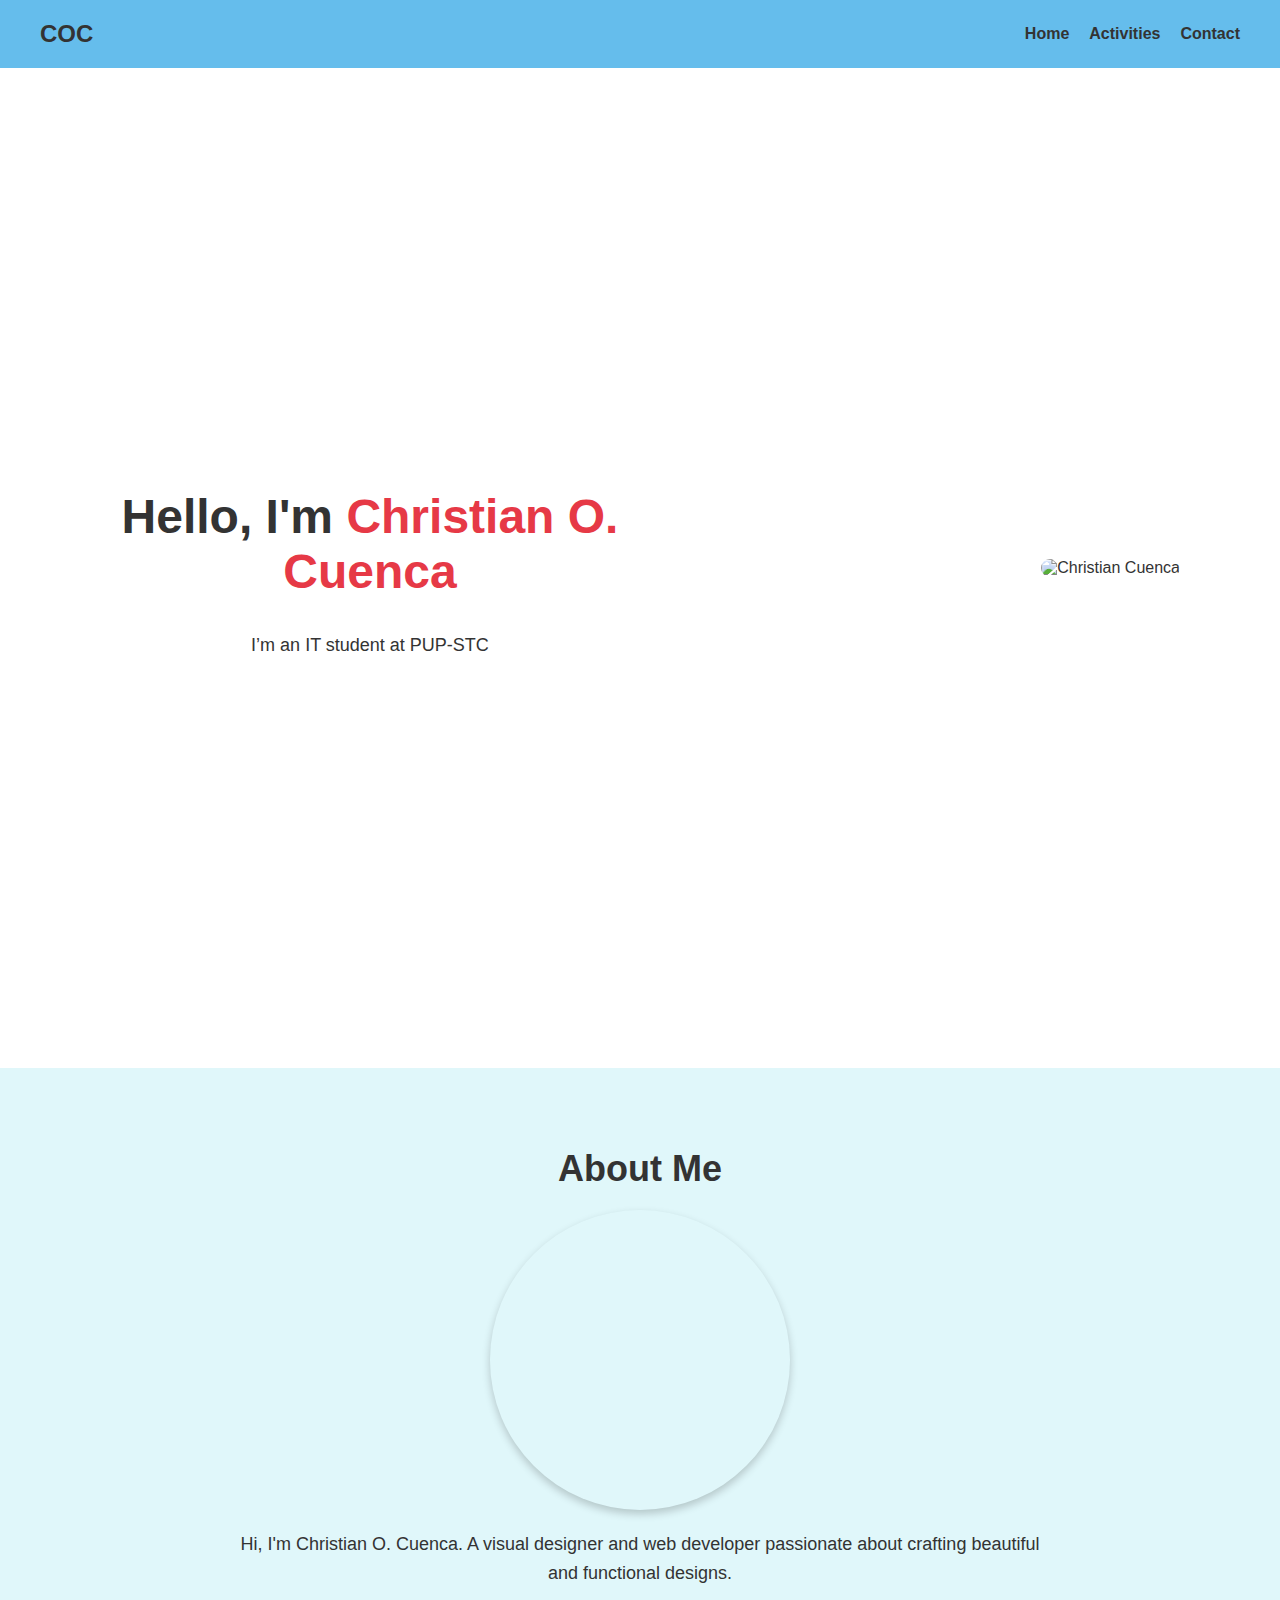
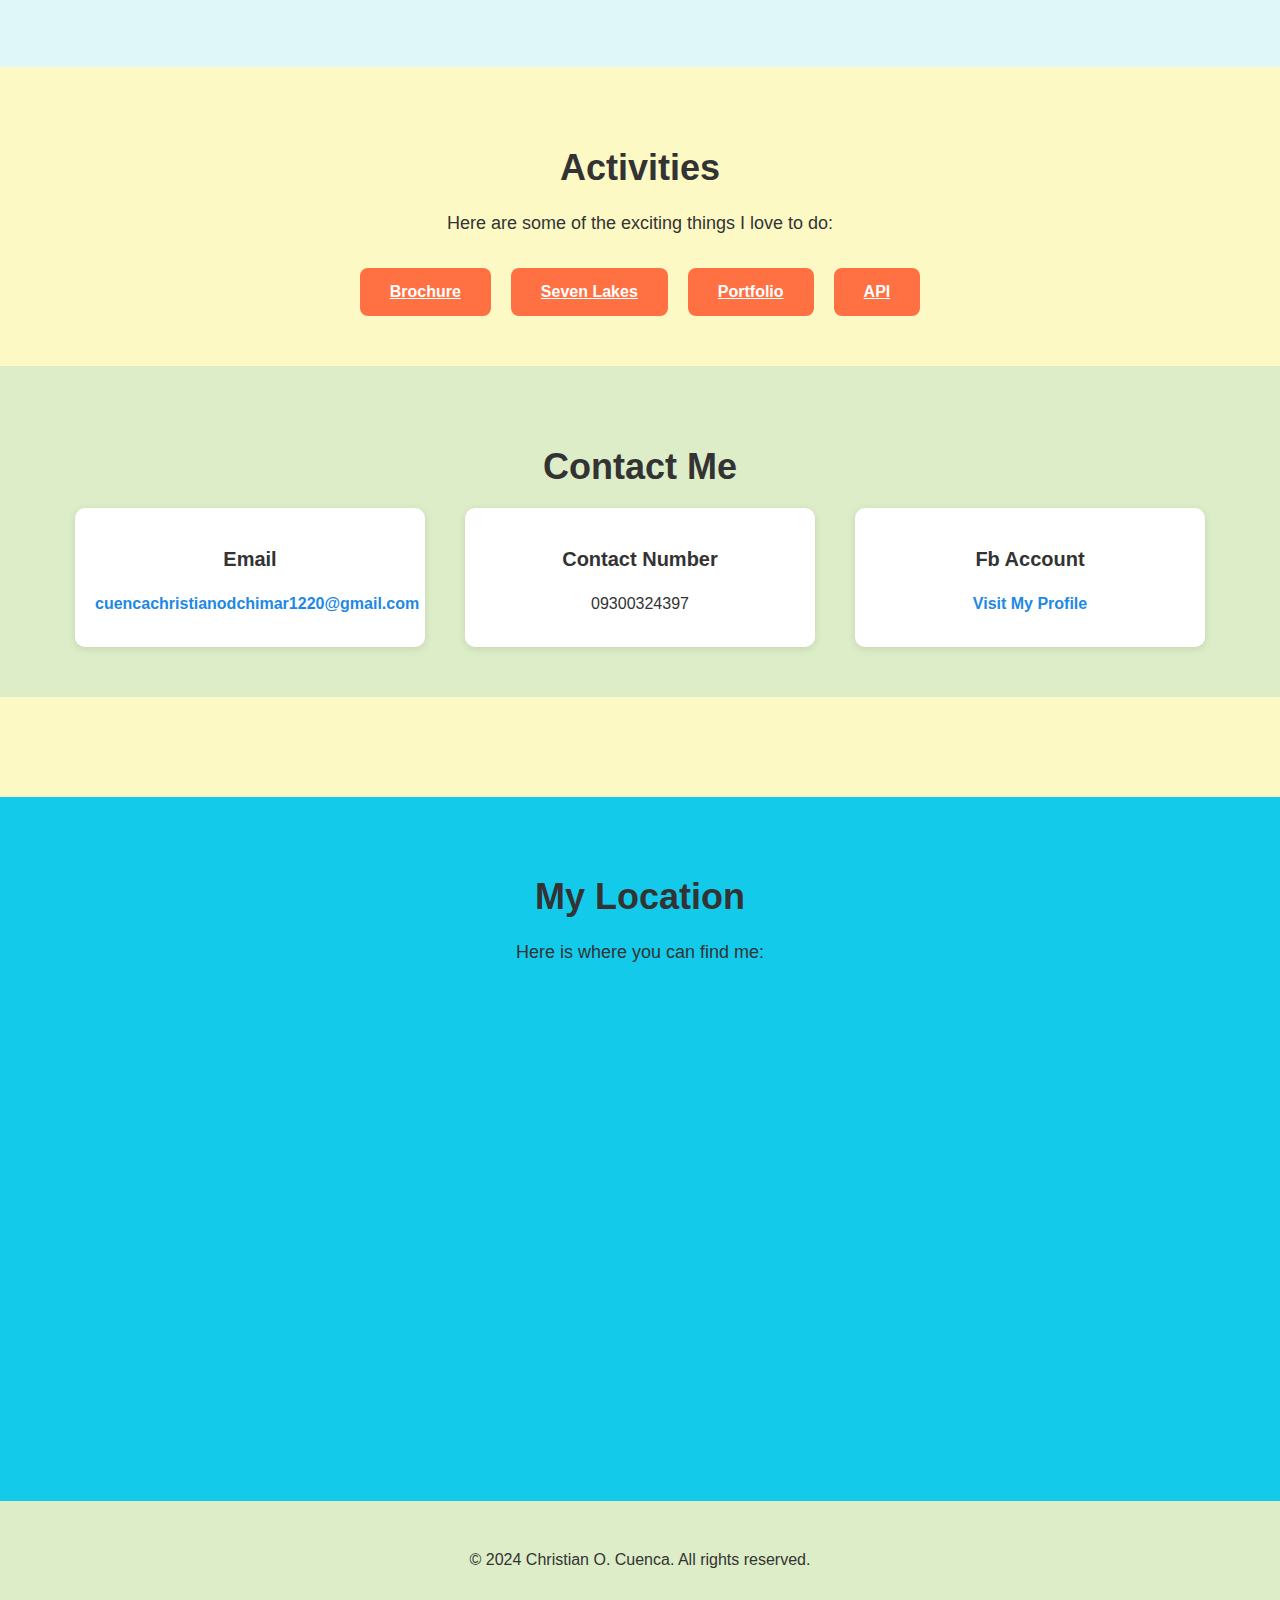
==== index.html @ dc183f2d "updated" ====
<!DOCTYPE html>
<html lang="en">

<head>
    <meta charset="UTF-8">
    <meta name="viewport" content="width=device-width, initial-scale=1.0">
    <title>COCuenca | Portfolio</title>
    <link rel="icon" href="https://raw.githubusercontent.com/COCuenca/Pictures/refs/heads/main/images.png"
        type="image/x-icon" />
    <style>
        body {
            margin: 0;
            font-family: 'Arial', sans-serif;
            background-color: #13caeb;
            color: #333;
        }

        header {
            display: flex;
            justify-content: space-between;
            align-items: center;
            padding: 20px 40px;
            background-color: #65bdec;
            box-shadow: 0 2px 5px rgba(0, 0, 0, 0.1);
        }

        .logo {
            font-size: 24px;
            font-weight: bold;
            color: #333;
        }

        nav ul {
            list-style: none;
            display: flex;
            gap: 20px;
            margin: 0;
        }

        nav ul li a {
            text-decoration: none;
            color: #333;
            font-weight: 600;
        }


        .hero-section {
            display: flex;
            justify-content: space-between;
            align-items: center;
            padding: 50px 100px;
            background-color: #fff;
            height: 100vh;
        }

        .hero-text {
            max-width: 50%;
        }

        .hero-text h1 {
            font-size: 48px;
            font-weight: bold;
            color: #333;
        }

        .hero-text span {
            color: #e63946;
        }

        .hero-text p {
            font-size: 18px;
            margin: 20px 0;
            line-height: 1.6;
        }

        .hero-text .btn {
            display: inline-block;
            padding: 10px 20px;
            background-color: #e63946;
            color: #fff;
            text-decoration: none;
            border-radius: 5px;
            font-weight: bold;
        }

        .hero-text .btn:hover {
            background-color: #c32d39;
        }

        .hero-image img {
            max-width: 400px;
            height: auto;
            border-radius: 10px;
        }


        section {
            padding: 50px 20px;
            text-align: center;
        }

        section h2 {
            font-size: 36px;
            color: #333;
            margin-bottom: 20px;
        }

        section p {
            font-size: 18px;
            line-height: 1.6;
            max-width: 800px;
            margin: 0 auto 30px;
        }


        .about-section {
            background-color: #e0f7fa;
        }

        .about-image {
            margin: 20px auto;
            width: 300px;
            height: 300px;
            background: url('https://raw.githubusercontent.com/COCuenca/Pictures/c0ca8f2a60b78e41ac4038632800e53947eb8b22/Me.jpg') no-repeat center center/cover;
            border-radius: 50%;
            box-shadow: 0 4px 8px rgba(0, 0, 0, 0.2);
        }


        .activities-section {
            background-color: #fdf9c4;
        }

        .buttons-container {
            display: flex;
            flex-wrap: wrap;
            justify-content: center;
            gap: 20px;
        }

        .activity-button {
            padding: 15px 30px;
            font-size: 16px;
            font-weight: bold;
            color: #fff;
            background-color: #ff7043;
            border: none;
            border-radius: 8px;
            cursor: pointer;
            transition: transform 0.3s, background-color 0.3s;
        }

        .activity-button:hover {
            transform: scale(1.05);
            background-color: #d84315;
        }


        .contact-section {
            background-color: #dcedc8;
        }

        .contact-info {
            display: flex;
            flex-wrap: wrap;
            justify-content: center;
            gap: 40px;
        }

        .contact-card {
            flex: 1 1 310px;
            max-width: 310px;
            background-color: white;
            padding: 20px;
            border-radius: 10px;
            box-shadow: 0 2px 8px rgba(0, 0, 0, 0.1);
        }

        .contact-card h3 {
            font-size: 20px;
            color: #333;
        }

        .contact-card p {
            font-size: 16px;
            margin: 10px 0;
        }

        .contact-card a {
            color: #1e88e5;
            text-decoration: none;
            font-weight: bold;
        }

        .contact-card a:hover {
            text-decoration: underline;
        }


        footer {
            background-color: #333;
            color: #fff;
            padding: 15px 0;
            text-align: center;
        }


        @media screen and (max-width: 1200px) {
            .hero-section {
                flex-direction: column;
                padding: 50px 20px;
                text-align: center;
            }

            .hero-image img {
                max-width: 300px;
            }
        }

        @media screen and (max-width: 768px) {
            header {
                flex-direction: column;
                align-items: center;
            }

            nav ul {
                flex-direction: column;
                gap: 15px;
            }

            .about-image {
                width: 200px;
                height: 200px;
            }
        }

        @media screen and (max-width: 480px) {
            .hero-text h1 {
                font-size: 24px;
            }

            .about-image {
                width: 150px;
                height: 150px;
            }

            footer {
                padding: 0px;
            }
        }
    </style>
</head>

<body>

    <header>
        <div class="logo">COC</div>
        <nav>
            <ul>
                <li><a href="#about">Home</a></li>
                <li><a href="#activities">Activities</a></li>
                <li><a href="#contact">Contact</a></li>
            </ul>
        </nav>
    </header>


    <section class="hero-section">
        <div class="hero-text">
            <h1>Hello, I'm <span>Christian O. Cuenca</span></h1>
            <p>I’m an IT student at PUP-STC</p>
        </div>
        <div class="hero-image">
            <img src="https://raw.githubusercontent.com/COCuenca/Pictures/c0ca8f2a60b78e41ac4038632800e53947eb8b22/Me.jpg"
                alt="Christian Cuenca">
        </div>
    </section>


    <section class="about-section" id="about">
        <h2>About Me</h2>
        <div class="about-image"></div>
        <p>Hi, I'm Christian O. Cuenca. A visual designer and web developer passionate about crafting beautiful and
            functional designs.</p>
    </section>


    <section class="activities-section" id="activities">
        <h2>Activities</h2>
        <p>Here are some of the exciting things I love to do:</p>
        <div class="buttons-container">
            <a href="https://github.com/COCuenca/Pictures/blob/main/SAM-BROCHURE.png"
                class="activity-button">Brochure</a>
            <a href="https://cocuenca.github.io/Act.2/index.html" class="activity-button">Seven Lakes</a>
            <a href="#" class="activity-button">Portfolio</a>
            <a href="https://cocuenca.github.io/Act.4/index.html" class="activity-button">API</a>
        </div>
    </section>


    <section class="contact-section" id="contact">
        <h2>Contact Me</h2>
        <div class="contact-info">
            <div class="contact-card">
                <h3>Email</h3>
                <p><a href="mailto:cuencachristianodchimar1220@gmail.com">cuencachristianodchimar1220@gmail.com</a></p>
            </div>
            <div class="contact-card">
                <h3>Contact Number</h3>
                <p>09300324397</p>
            </div>
            <div class="contact-card">
                <h3>Fb Account</h3>
                <p><a href="https://www.facebook.com/Christn.Odchimar.Cuenca?mibextid=ZbWKwL" target="_blank">Visit My
                        Profile</a></p>
            </div>
        </div>
    </section>

    <section class="activities-section" id="activities">
    </section>

    <section id="location">
        <h2>My Location</h2>
        <p>Here is where you can find me:</p>
        <iframe
            src="https://www.google.com/maps/embed?pb=!1m18!1m12!1m3!1d61928.87453044478!2d121.20825986880358!3d14.04439211275871!2m3!1f0!2f0!3f0!3m2!1i1024!2i768!4f13.1!3m3!1m2!1s0x33bd68306a6d54d1%3A0xef3ccbe688f795d0!2sAlaminos%2C%20Laguna!5e0!3m2!1sen!2sph!4v1732606536282!5m2!1sen!2sph"
            width="100%" height="450" style="border:0;" allowfullscreen="" loading="lazy"
            referrerpolicy="no-referrer-when-downgrade"></iframe>
    </section>


    <section class="contact-section" id="contact">
        © 2024 Christian O. Cuenca. All rights reserved.
    </section>
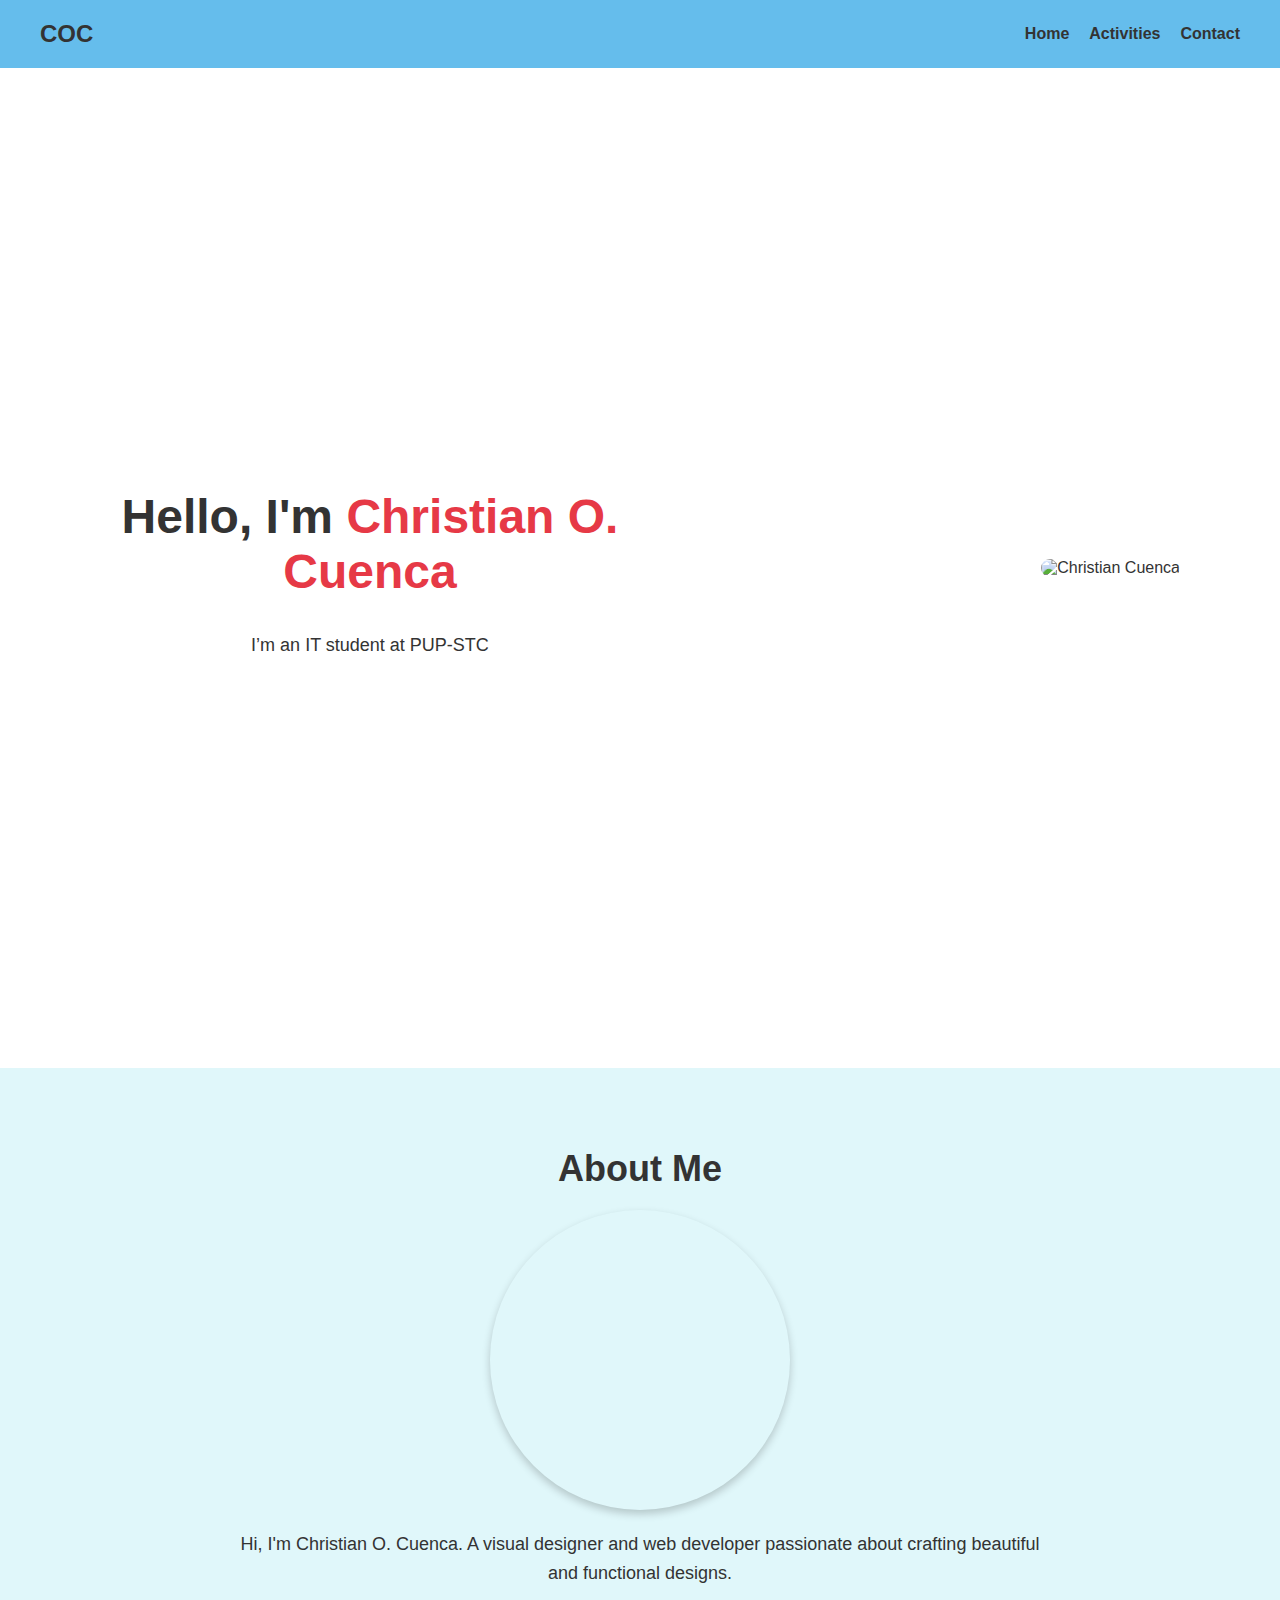
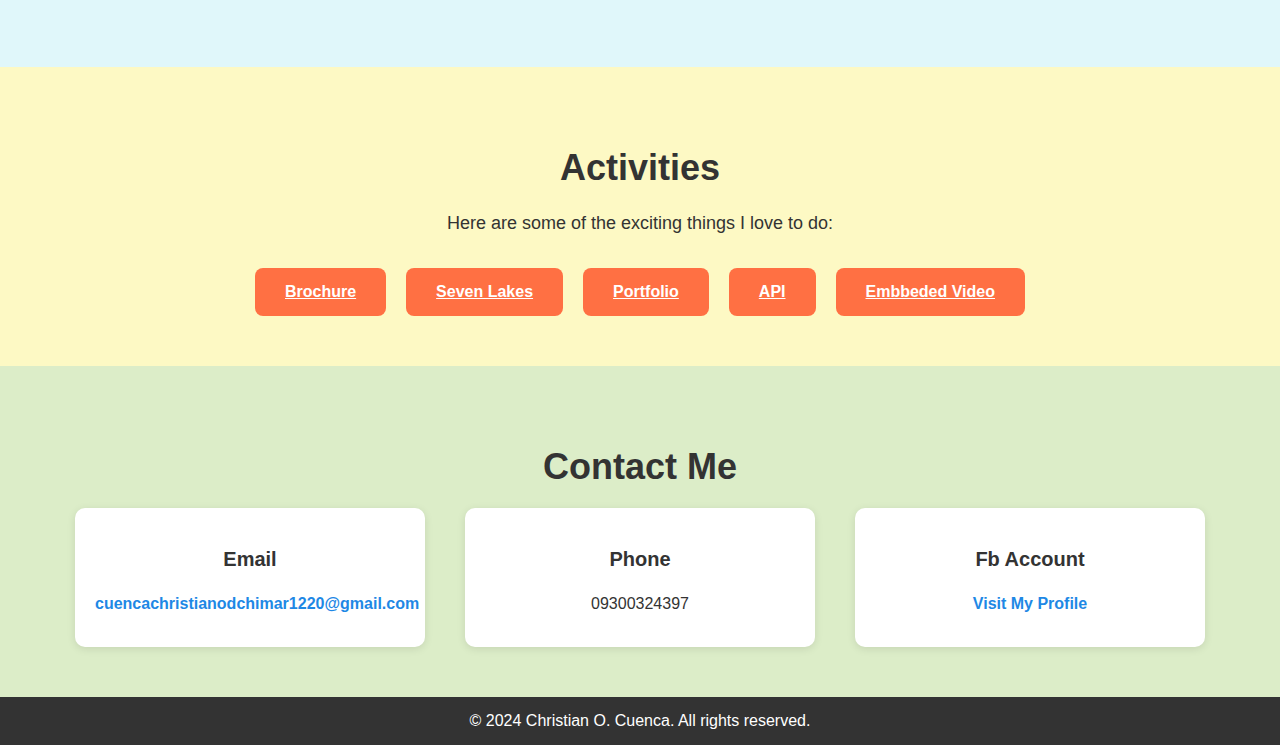
==== commit 742d7348: "updated" ====
--- a/index.html
+++ b/index.html
@@ -43,7 +43,6 @@
             font-weight: 600;
         }
 
-
         .hero-section {
             display: flex;
             justify-content: space-between;
@@ -93,7 +92,6 @@
             border-radius: 10px;
         }
 
-
         section {
             padding: 50px 20px;
             text-align: center;
@@ -111,7 +109,6 @@
             max-width: 800px;
             margin: 0 auto 30px;
         }
-
 
         .about-section {
             background-color: #e0f7fa;
@@ -126,7 +123,6 @@
             box-shadow: 0 4px 8px rgba(0, 0, 0, 0.2);
         }
 
-
         .activities-section {
             background-color: #fdf9c4;
         }
@@ -154,7 +150,6 @@
             transform: scale(1.05);
             background-color: #d84315;
         }
-
 
         .contact-section {
             background-color: #dcedc8;
@@ -204,7 +199,6 @@
             text-align: center;
         }
 
-
         @media screen and (max-width: 1200px) {
             .hero-section {
                 flex-direction: column;
@@ -245,14 +239,13 @@
             }
 
             footer {
-                padding: 0px;
+                padding: 10px;
             }
         }
     </style>
 </head>
 
 <body>
-
     <header>
         <div class="logo">COC</div>
         <nav>
@@ -263,8 +256,6 @@
             </ul>
         </nav>
     </header>
-
-
     <section class="hero-section">
         <div class="hero-text">
             <h1>Hello, I'm <span>Christian O. Cuenca</span></h1>
@@ -276,7 +267,6 @@
         </div>
     </section>
 
-
     <section class="about-section" id="about">
         <h2>About Me</h2>
         <div class="about-image"></div>
@@ -284,19 +274,18 @@
             functional designs.</p>
     </section>
 
-
     <section class="activities-section" id="activities">
         <h2>Activities</h2>
         <p>Here are some of the exciting things I love to do:</p>
         <div class="buttons-container">
-            <a href="https://github.com/COCuenca/Pictures/blob/main/SAM-BROCHURE.png"
+            <a href=""
                 class="activity-button">Brochure</a>
             <a href="https://cocuenca.github.io/Act.2/index.html" class="activity-button">Seven Lakes</a>
             <a href="#" class="activity-button">Portfolio</a>
             <a href="https://cocuenca.github.io/Act.4/index.html" class="activity-button">API</a>
+            <a href="https://www.youtube.com/embed/QMnEP2DYfmI?si=ydj-YBPliI3j_S-u" class="activity-button">Embbeded Video</a>
         </div>
     </section>
-
 
     <section class="contact-section" id="contact">
         <h2>Contact Me</h2>
@@ -306,7 +295,7 @@
                 <p><a href="mailto:cuencachristianodchimar1220@gmail.com">cuencachristianodchimar1220@gmail.com</a></p>
             </div>
             <div class="contact-card">
-                <h3>Contact Number</h3>
+                <h3>Phone</h3>
                 <p>09300324397</p>
             </div>
             <div class="contact-card">
@@ -316,20 +305,9 @@
             </div>
         </div>
     </section>
-
-    <section class="activities-section" id="activities">
-    </section>
-
-    <section id="location">
-        <h2>My Location</h2>
-        <p>Here is where you can find me:</p>
-        <iframe
-            src="https://www.google.com/maps/embed?pb=!1m18!1m12!1m3!1d61928.87453044478!2d121.20825986880358!3d14.04439211275871!2m3!1f0!2f0!3f0!3m2!1i1024!2i768!4f13.1!3m3!1m2!1s0x33bd68306a6d54d1%3A0xef3ccbe688f795d0!2sAlaminos%2C%20Laguna!5e0!3m2!1sen!2sph!4v1732606536282!5m2!1sen!2sph"
-            width="100%" height="450" style="border:0;" allowfullscreen="" loading="lazy"
-            referrerpolicy="no-referrer-when-downgrade"></iframe>
-    </section>
-
-
-    <section class="contact-section" id="contact">
+    <footer>
         © 2024 Christian O. Cuenca. All rights reserved.
-    </section>+    </footer>
+</body>
+
+</html>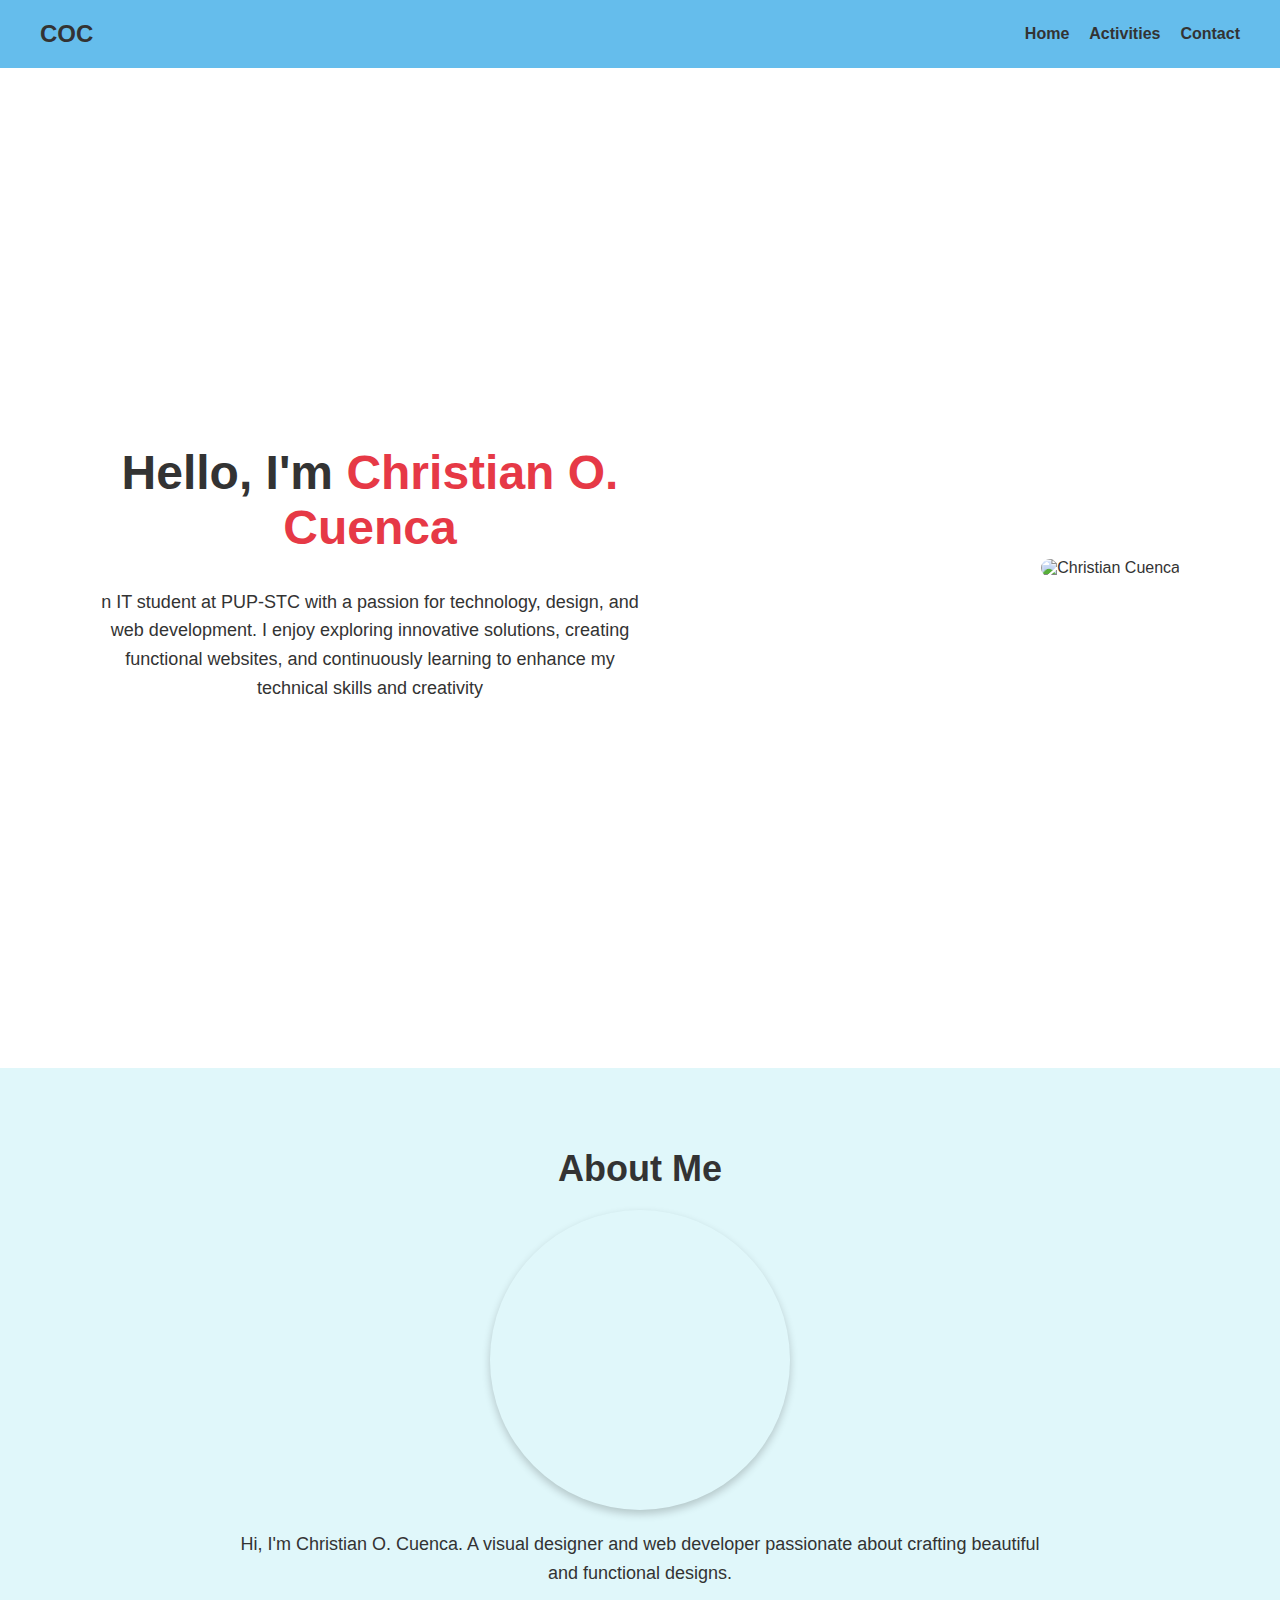
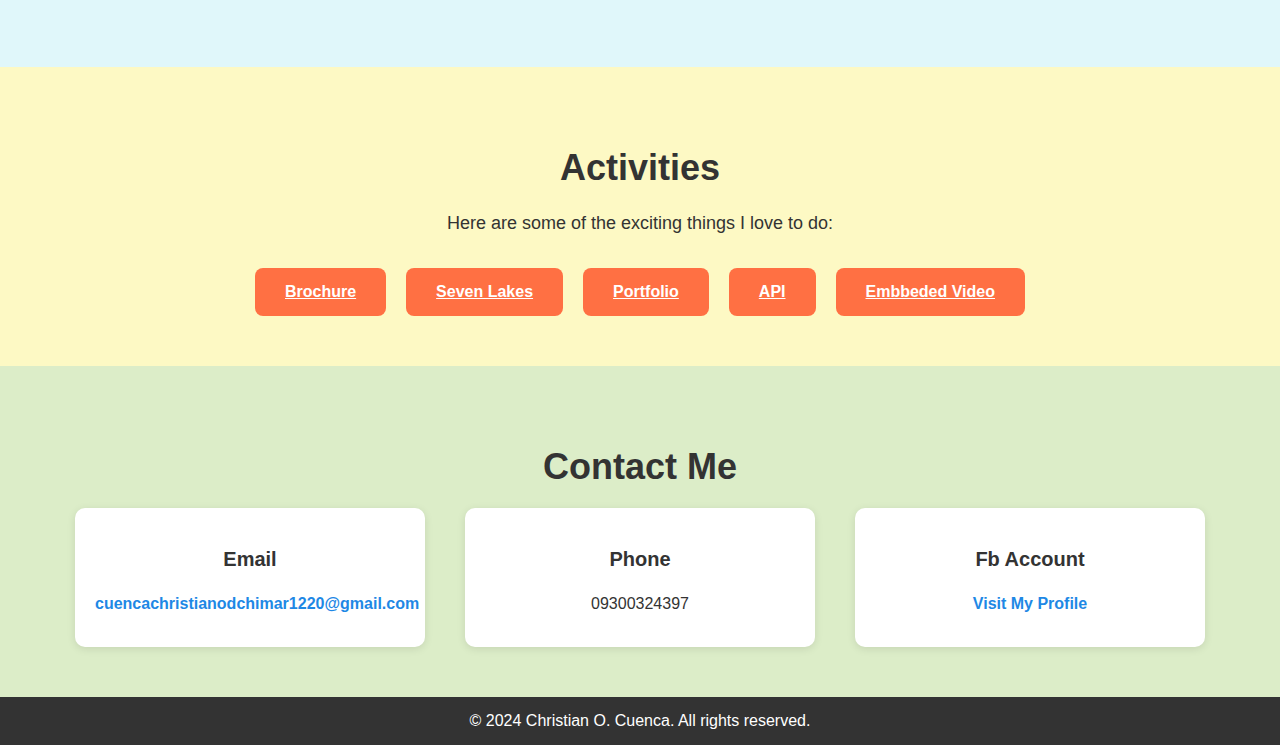
==== commit b03f63f9: "updated" ====
--- a/index.html
+++ b/index.html
@@ -259,7 +259,7 @@
     <section class="hero-section">
         <div class="hero-text">
             <h1>Hello, I'm <span>Christian O. Cuenca</span></h1>
-            <p>I’m an IT student at PUP-STC</p>
+            <p>n IT student at PUP-STC with a passion for technology, design, and web development. I enjoy exploring innovative solutions, creating functional websites, and continuously learning to enhance my technical skills and creativity</p>
         </div>
         <div class="hero-image">
             <img src="https://raw.githubusercontent.com/COCuenca/Pictures/c0ca8f2a60b78e41ac4038632800e53947eb8b22/Me.jpg"
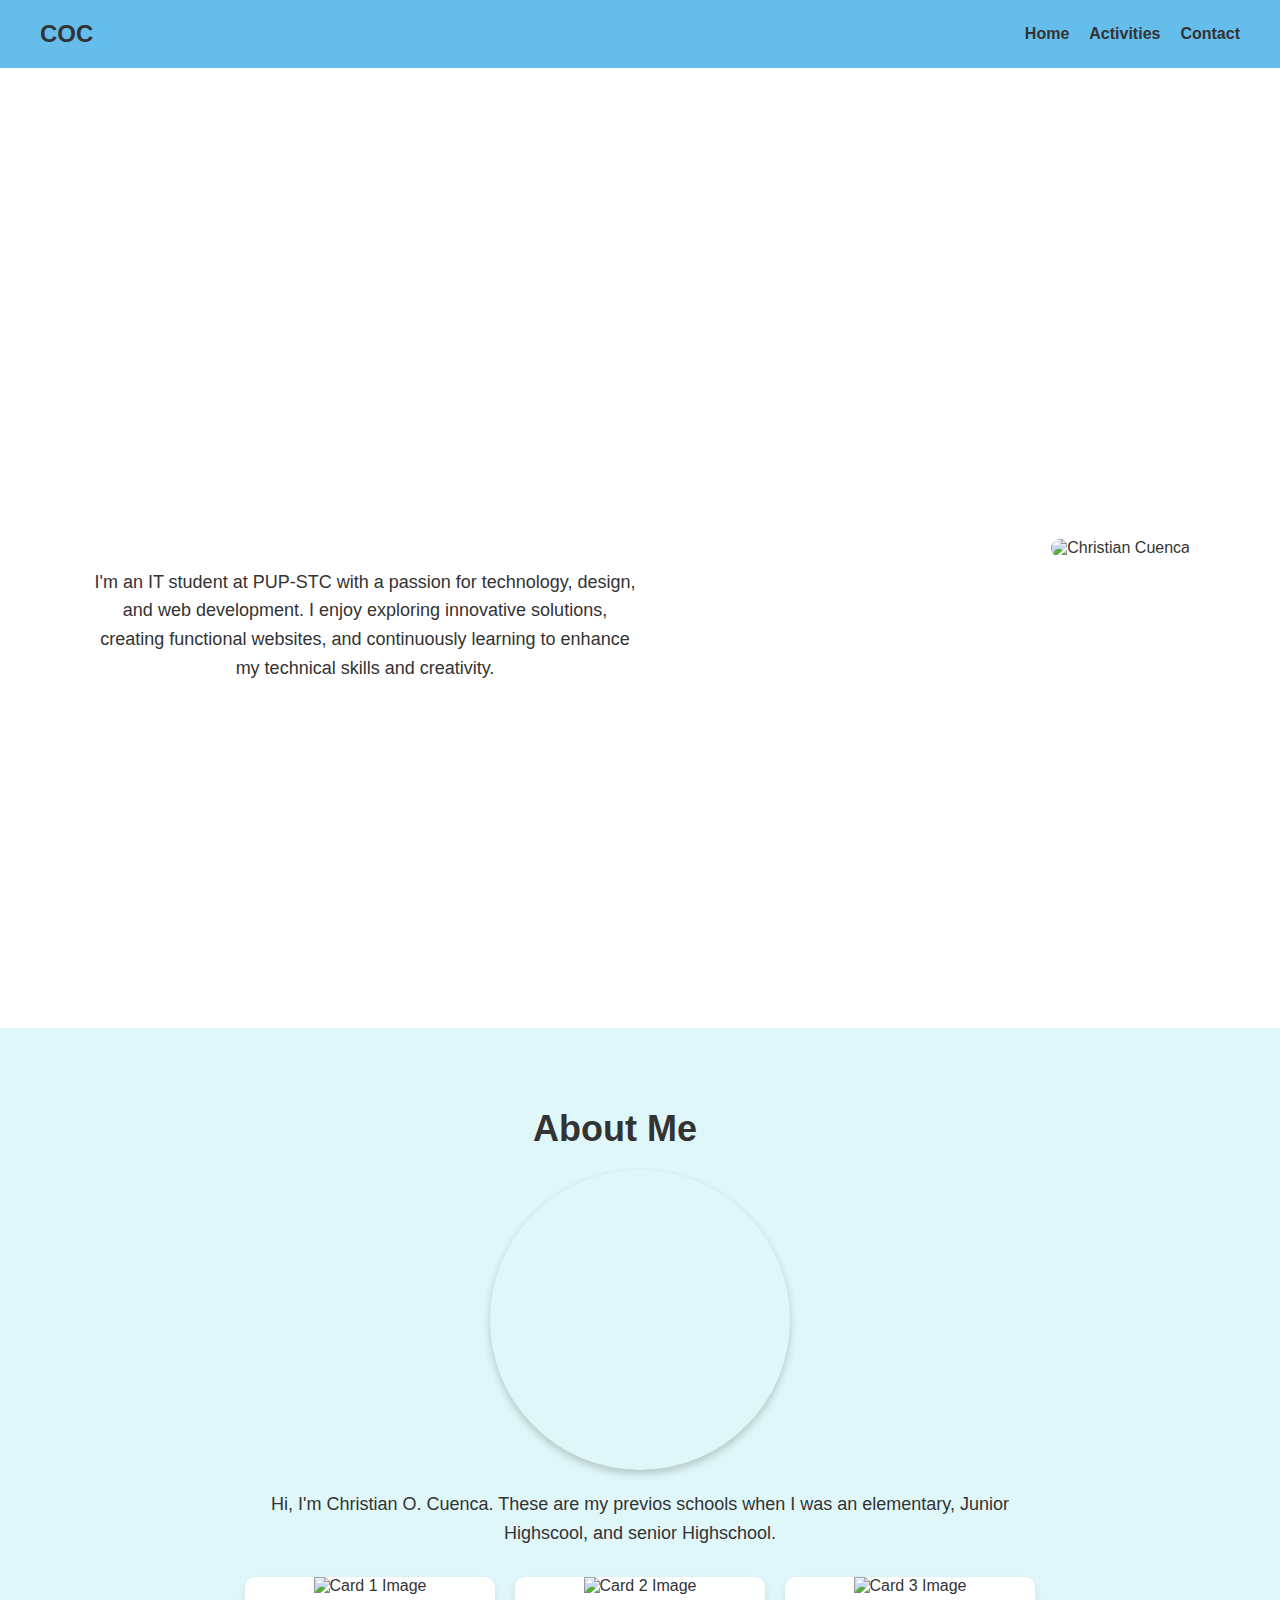
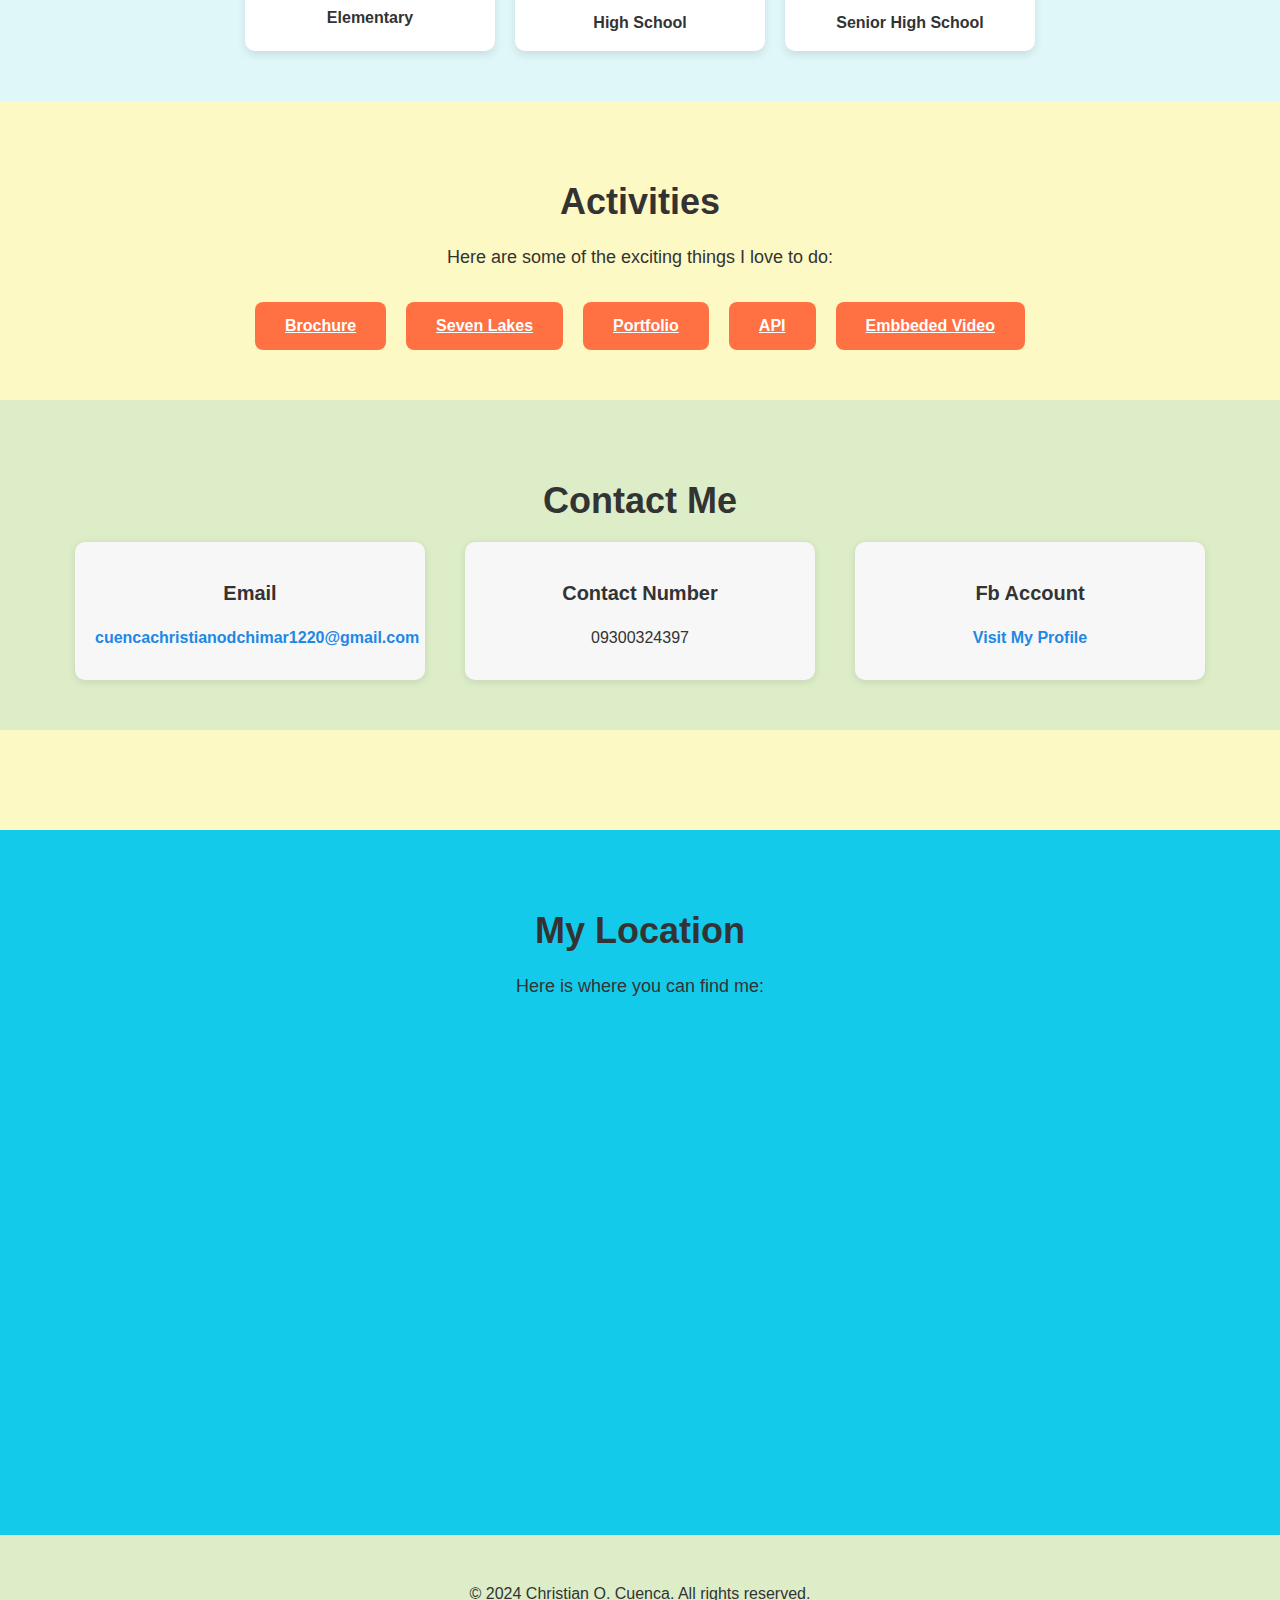
==== commit ac739ffc: "updated" ====
--- a/index.html
+++ b/index.html
@@ -43,11 +43,12 @@
             font-weight: 600;
         }
 
+
         .hero-section {
             display: flex;
             justify-content: space-between;
             align-items: center;
-            padding: 50px 100px;
+            padding: 30px 90px;
             background-color: #fff;
             height: 100vh;
         }
@@ -59,7 +60,7 @@
         .hero-text h1 {
             font-size: 48px;
             font-weight: bold;
-            color: #333;
+            color: #333333;
         }
 
         .hero-text span {
@@ -68,13 +69,13 @@
 
         .hero-text p {
             font-size: 18px;
-            margin: 20px 0;
+            margin: 0px 0;
             line-height: 1.6;
         }
 
         .hero-text .btn {
             display: inline-block;
-            padding: 10px 20px;
+            padding: 10px 10px;
             background-color: #e63946;
             color: #fff;
             text-decoration: none;
@@ -92,6 +93,7 @@
             border-radius: 10px;
         }
 
+
         section {
             padding: 50px 20px;
             text-align: center;
@@ -110,18 +112,20 @@
             margin: 0 auto 30px;
         }
 
+
         .about-section {
             background-color: #e0f7fa;
         }
 
         .about-image {
             margin: 20px auto;
-            width: 300px;
-            height: 300px;
+            width: 400px;
+            height: 400px;
             background: url('https://raw.githubusercontent.com/COCuenca/Pictures/c0ca8f2a60b78e41ac4038632800e53947eb8b22/Me.jpg') no-repeat center center/cover;
             border-radius: 50%;
             box-shadow: 0 4px 8px rgba(0, 0, 0, 0.2);
         }
+
 
         .activities-section {
             background-color: #fdf9c4;
@@ -151,6 +155,7 @@
             background-color: #d84315;
         }
 
+
         .contact-section {
             background-color: #dcedc8;
         }
@@ -165,7 +170,7 @@
         .contact-card {
             flex: 1 1 310px;
             max-width: 310px;
-            background-color: white;
+            background-color: rgb(247, 247, 247);
             padding: 20px;
             border-radius: 10px;
             box-shadow: 0 2px 8px rgba(0, 0, 0, 0.1);
@@ -199,6 +204,7 @@
             text-align: center;
         }
 
+
         @media screen and (max-width: 1200px) {
             .hero-section {
                 flex-direction: column;
@@ -239,13 +245,14 @@
             }
 
             footer {
-                padding: 10px;
+                padding: 0px;
             }
         }
     </style>
 </head>
 
 <body>
+
     <header>
         <div class="logo">COC</div>
         <nav>
@@ -259,7 +266,9 @@
     <section class="hero-section">
         <div class="hero-text">
             <h1>Hello, I'm <span>Christian O. Cuenca</span></h1>
-            <p>n IT student at PUP-STC with a passion for technology, design, and web development. I enjoy exploring innovative solutions, creating functional websites, and continuously learning to enhance my technical skills and creativity</p>
+            <p>I'm an IT student at PUP-STC with a passion for technology, design, and web development. I enjoy
+                exploring innovative solutions, creating functional websites, and continuously learning to enhance my
+                technical skills and creativity.</p>
         </div>
         <div class="hero-image">
             <img src="https://raw.githubusercontent.com/COCuenca/Pictures/c0ca8f2a60b78e41ac4038632800e53947eb8b22/Me.jpg"
@@ -267,23 +276,211 @@
         </div>
     </section>
 
-    <section class="about-section" id="about">
-        <h2>About Me</h2>
-        <div class="about-image"></div>
-        <p>Hi, I'm Christian O. Cuenca. A visual designer and web developer passionate about crafting beautiful and
-            functional designs.</p>
+    <style>
+        <div class="hero-image"><img src="https://raw.githubusercontent.com/COCuenca/Pictures/c0ca8f2a60b78e41ac4038632800e53947eb8b22/Me.jpg" alt="Christian Cuenca">display: flex;
+        justify-content: space-between;
+        align-items: center;
+        padding: 50px 100px;
+        background-color: #fff;
+        height: 100vh;
+
+
+        .hero-text {
+            max-width: 50%;
+        }
+
+        .hero-text h1 {
+            font-size: 48px;
+            font-weight: bold;
+            color: #333;
+            opacity: 0;
+
+            animation: fall 1.5s ease-out forwards;
+
+        }
+
+        .hero-text span {
+            color: #e63946;
+        }
+
+        .hero-text p {
+            font-size: 18px;
+            margin: 20px 0;
+            line-height: 1.6;
+        }
+
+        .hero-image img {
+            max-width: 400px;
+            height: auto;
+            border-radius: 10px;
+            animation: bounce 2s infinite;
+
+        }
+
+
+        @keyframes bounce {
+
+            0%,
+            100% {
+                transform: translateY(0);
+
+            }
+
+            50% {
+                transform: translateY(-20px);
+
+            }
+        }
+
+
+        @keyframes fall {
+            0% {
+                transform: translateY(-30px);
+
+                opacity: 0;
+            }
+
+            100% {
+                transform: translateY(0);
+
+                opacity: 1;
+
+            }
+        }
+
+
+        @media screen and (max-width: 768px) {
+            .hero-section {
+                flex-direction: column;
+                padding: 50px 20px;
+                text-align: center;
+            }
+
+            .hero-image img {
+                max-width: 300px;
+            }
+
+            .hero-text h1 {
+                font-size: 36px;
+            }
+
+            .hero-text p {
+                font-size: 16px;
+            }
+        }
+
+        @media screen and (max-width: 480px) {
+            .hero-section {
+                flex-direction: column;
+                padding: 30px 10px;
+            }
+
+            .hero-image img {
+                max-width: 250px;
+            }
+
+            .hero-text h1 {
+                font-size: 28px;
+            }
+
+            .hero-text p {
+                font-size: 14px;
+            }
+        }
+    </style>
+
+    </style>
+
+    </style>
+
+    <section class="about-section" id="about"
+        style="background-color: #e0f7fa; padding-right: 50px 20px; text-align: center;">
+        <h2 style="font-size: 36px; color: #333; margin-right: 50px;">About Me</h2>
+        <div class="about-image" style="
+            margin-right: 40px auto;
+            width: 300px;
+            height: 300px;
+            background: url('https://raw.githubusercontent.com/COCuenca/Pictures/c0ca8f2a60b78e41ac4038632800e53947eb8b22/Me.jpg') no-repeat center center/cover;
+            border-radius: 50%;
+            box-shadow: 0 4px 8px rgba(0, 0, 0, 0.2);">
+        </div>
+        <p style="font-size: 18px; line-height: 1.6; max-width: 800px; margin: 0 auto 30px;">
+            Hi, I'm Christian O. Cuenca. These are my previos schools when I was an elementary, Junior Highscool, and
+            senior Highschool.
+        </p>
+        <div style="display: flex; justify-content: center; gap: 20px; margin-top: 30px; flex-wrap: wrap;">
+
+            <div style="
+                background: #fff;
+                border-radius: 10px;
+                overflow: hidden;
+                width: 250px;
+                box-shadow: 0 4px 8px rgba(0, 0, 0, 0.1);
+                text-align: center;
+                transition: transform 0.3s ease, box-shadow 0.3s ease;">
+                <img src="https://raw.githubusercontent.com/COCuenca/Pictures/refs/heads/main/AES.jpg"
+                    alt="Card 1 Image"
+                    style="width: 100%; height: auto; object-fit: contain; transition: transform 0.3s;">
+                <p style="margin: 10px 0; font-size: 16px; font-weight: bold; color: #333;">Elementary</p>
+            </div>
+
+            <div style="
+                background: #fff;
+                border-radius: 10px;
+                overflow: hidden;
+                width: 250px;
+                box-shadow: 0 4px 8px rgba(0, 0, 0, 0.1);
+                text-align: center;
+                transition: transform 0.3s ease, box-shadow 0.3s ease;">
+                <img src="https://raw.githubusercontent.com/COCuenca/Pictures/refs/heads/main/AINHS.png"
+                    alt="Card 2 Image"
+                    style="width: 100%; height: auto; object-fit: contain; transition: transform 0.3s;">
+                <p style="margin: 15px 0; font-size: 16px; font-weight: bold; color: #333;">High School</p>
+            </div>
+
+            <div style="
+                background: #fff;
+                border-radius: 10px;
+                overflow: hidden;
+                width: 250px;
+                box-shadow: 0 4px 8px rgba(0, 0, 0, 0.1);
+                text-align: center;
+                transition: transform 0.3s ease, box-shadow 0.3s ease;">
+                <img src="https://raw.githubusercontent.com/COCuenca/Pictures/refs/heads/main/PVMIS.jpg"
+                    alt="Card 3 Image"
+                    style="width: 100%; height: auto; object-fit: contain; transition: transform 0.3s;">
+                <p style="margin: 15px 0; font-size: 16px; font-weight: bold; color: #333;">Senior High School</p>
+            </div>
+        </div>
     </section>
+
+    <style>
+        div[style*="transition: transform"] {
+            cursor: pointer;
+        }
+
+        div[style*="transition: transform"]:hover {
+            transform: scale(1.05);
+            box-shadow: 0 6px 12px rgba(0, 0, 0, 0.2);
+        }
+
+        div[style*="transition: transform"] img:hover {
+            transform: scale(1.1);
+        }
+    </style>
+
 
     <section class="activities-section" id="activities">
         <h2>Activities</h2>
         <p>Here are some of the exciting things I love to do:</p>
         <div class="buttons-container">
-            <a href=""
+            <a href="https://drive.google.com/file/d/1_no4Z5xeda-oinmBJOJQn9Q4Y9lrlSwh/view?usp=sharing"
                 class="activity-button">Brochure</a>
             <a href="https://cocuenca.github.io/Act.2/index.html" class="activity-button">Seven Lakes</a>
             <a href="#" class="activity-button">Portfolio</a>
             <a href="https://cocuenca.github.io/Act.4/index.html" class="activity-button">API</a>
-            <a href="https://www.youtube.com/embed/QMnEP2DYfmI?si=ydj-YBPliI3j_S-u" class="activity-button">Embbeded Video</a>
+            <a href="https://www.youtube.com/embed/QMnEP2DYfmI?si=ydj-YBPliI3j_S-u" class="activity-button">Embbeded
+                Video</a>
         </div>
     </section>
 
@@ -295,7 +492,7 @@
                 <p><a href="mailto:cuencachristianodchimar1220@gmail.com">cuencachristianodchimar1220@gmail.com</a></p>
             </div>
             <div class="contact-card">
-                <h3>Phone</h3>
+                <h3>Contact Number</h3>
                 <p>09300324397</p>
             </div>
             <div class="contact-card">
@@ -305,9 +502,20 @@
             </div>
         </div>
     </section>
-    <footer>
+
+    <section class="activities-section" id="activities">
+    </section>
+
+    <section id="location">
+        <h2>My Location</h2>
+        <p>Here is where you can find me:</p>
+        <iframe
+            src="https://www.google.com/maps/embed?pb=!1m18!1m12!1m3!1d61928.87453044478!2d121.20825986880358!3d14.04439211275871!2m3!1f0!2f0!3f0!3m2!1i1024!2i768!4f13.1!3m3!1m2!1s0x33bd68306a6d54d1%3A0xef3ccbe688f795d0!2sAlaminos%2C%20Laguna!5e0!3m2!1sen!2sph!4v1732606536282!5m2!1sen!2sph"
+            width="100%" height="450" style="border:0;" allowfullscreen="" loading="lazy"
+            referrerpolicy="no-referrer-when-downgrade"></iframe>
+
+    </section>
+
+    <section class="contact-section" id="contact">
         © 2024 Christian O. Cuenca. All rights reserved.
-    </footer>
-</body>
-
-</html>+    </section>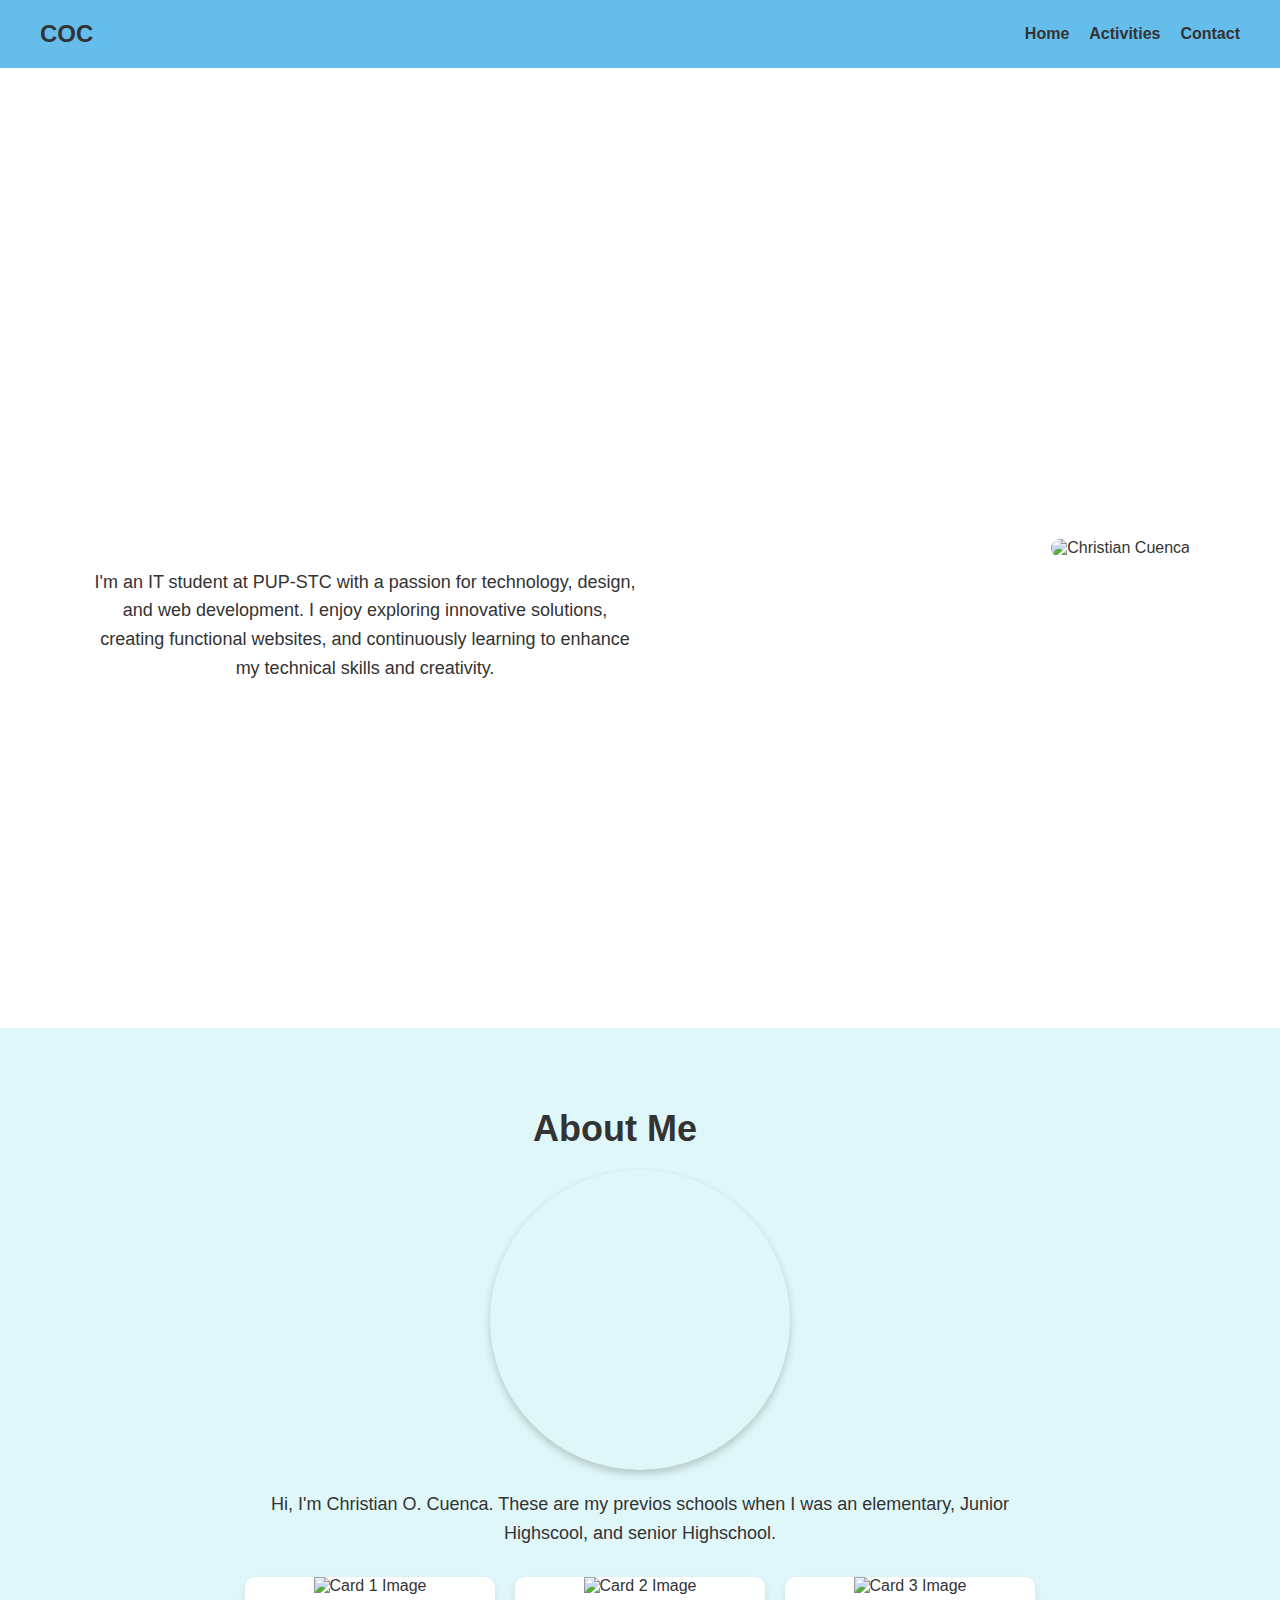
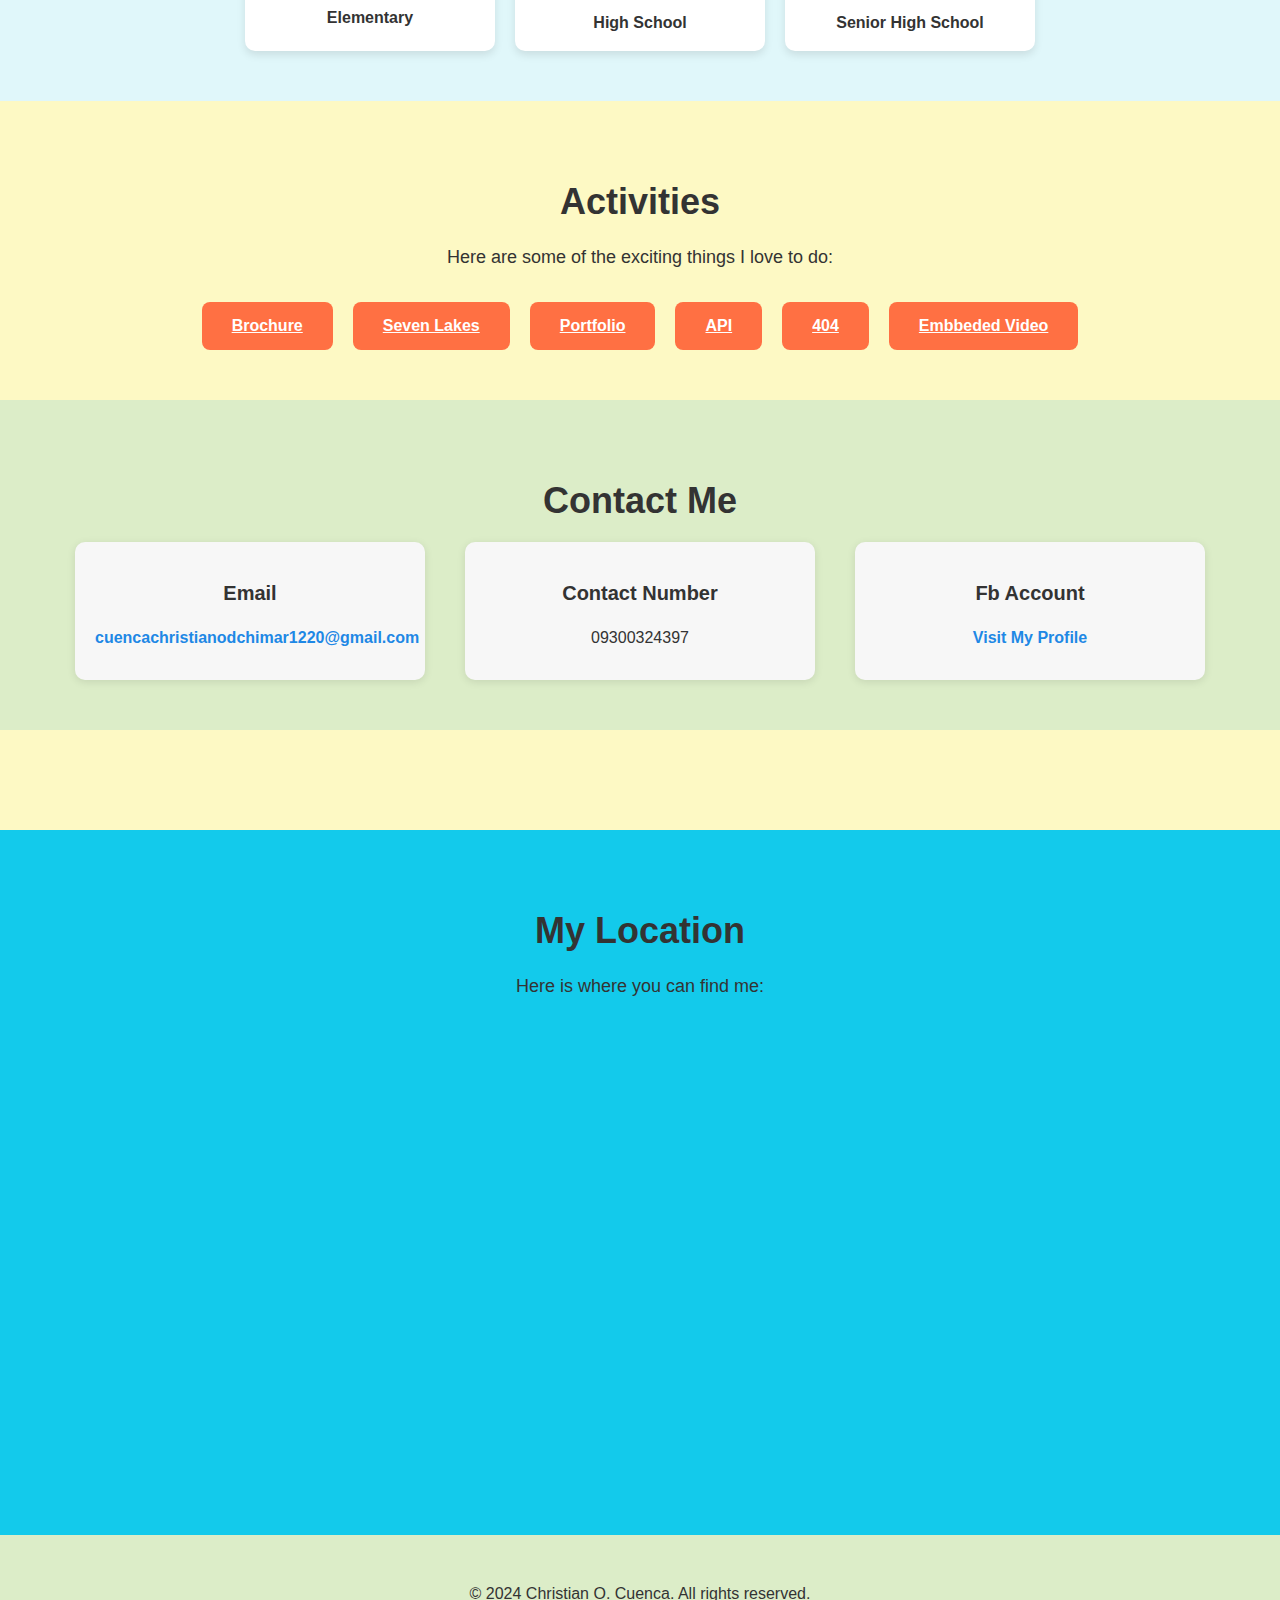
==== commit 0bdd91c2: "updated" ====
--- a/index.html
+++ b/index.html
@@ -479,6 +479,7 @@
             <a href="https://cocuenca.github.io/Act.2/index.html" class="activity-button">Seven Lakes</a>
             <a href="#" class="activity-button">Portfolio</a>
             <a href="https://cocuenca.github.io/Act.4/index.html" class="activity-button">API</a>
+            <a href="file:///C:/Users/Bunog/OneDrive%20-%20DEPED%20REGION%204A-2/Documents/Christian/IAS-2/404%20not%20found.html" class="activity-button">404</a>
             <a href="https://www.youtube.com/embed/QMnEP2DYfmI?si=ydj-YBPliI3j_S-u" class="activity-button">Embbeded
                 Video</a>
         </div>
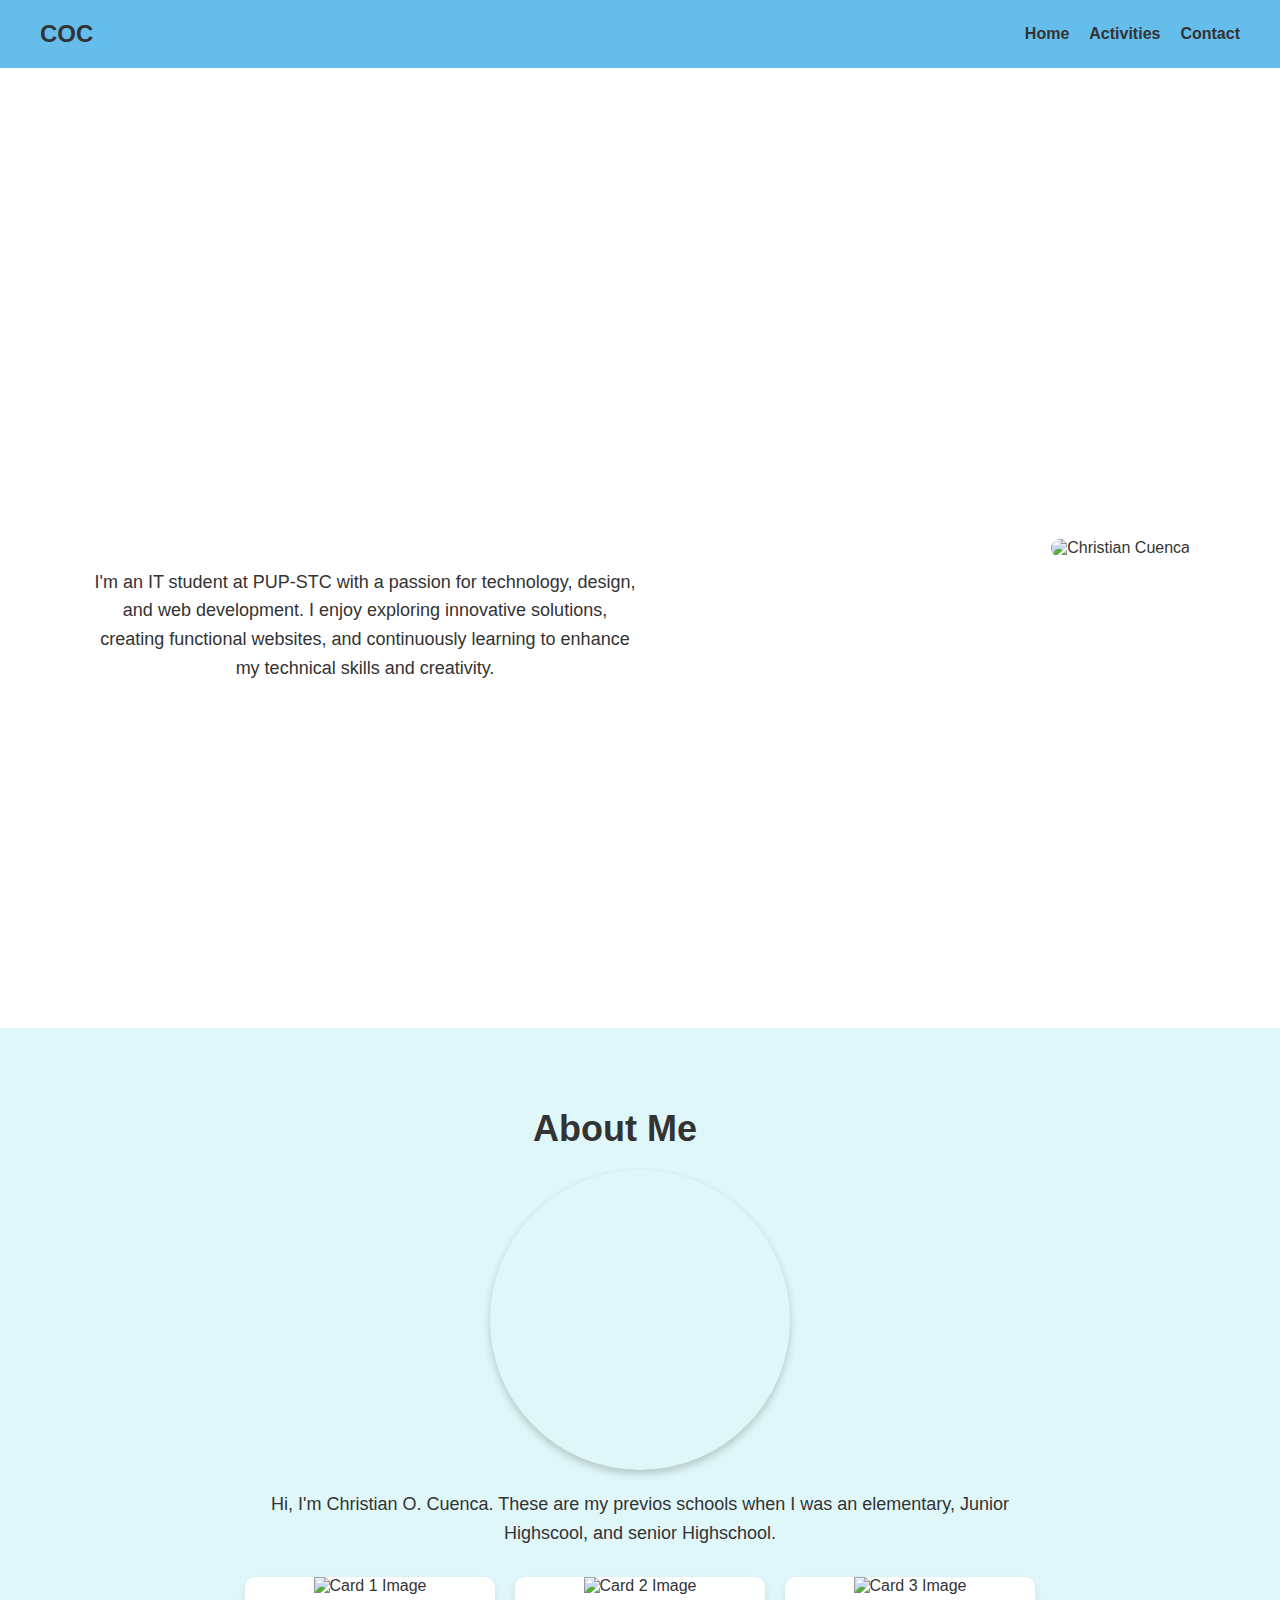
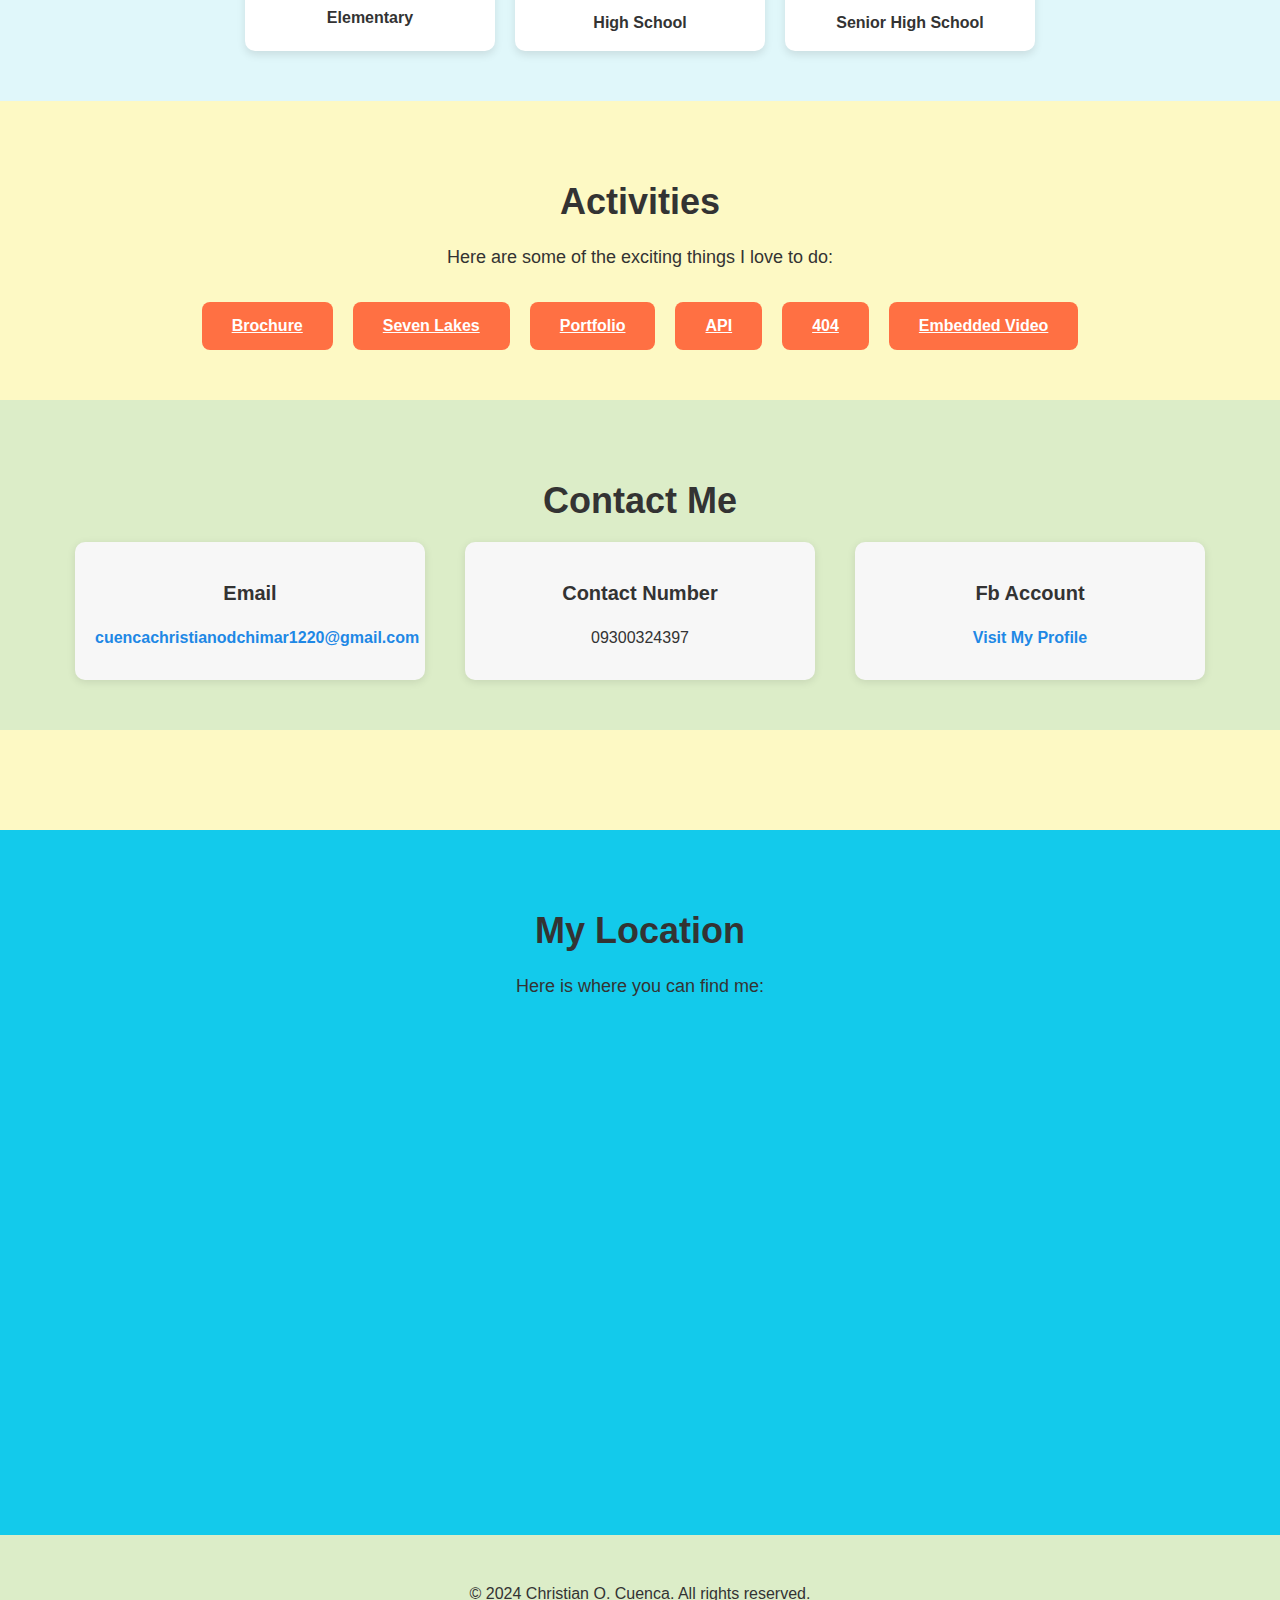
==== commit 962c73ad: "added embedded video" ====
--- a/index.html
+++ b/index.html
@@ -479,8 +479,8 @@
             <a href="https://cocuenca.github.io/Act.2/index.html" class="activity-button">Seven Lakes</a>
             <a href="#" class="activity-button">Portfolio</a>
             <a href="https://cocuenca.github.io/Act.4/index.html" class="activity-button">API</a>
-            <a href="file:///C:/Users/Bunog/OneDrive%20-%20DEPED%20REGION%204A-2/Documents/Christian/IAS-2/404%20not%20found.html" class="activity-button">404</a>
-            <a href="https://www.youtube.com/embed/QMnEP2DYfmI?si=ydj-YBPliI3j_S-u" class="activity-button">Embbeded
+            <a href="404.html" class="activity-button">404</a>
+            <a href="M01/index.html" class="activity-button">Embedded
                 Video</a>
         </div>
     </section>
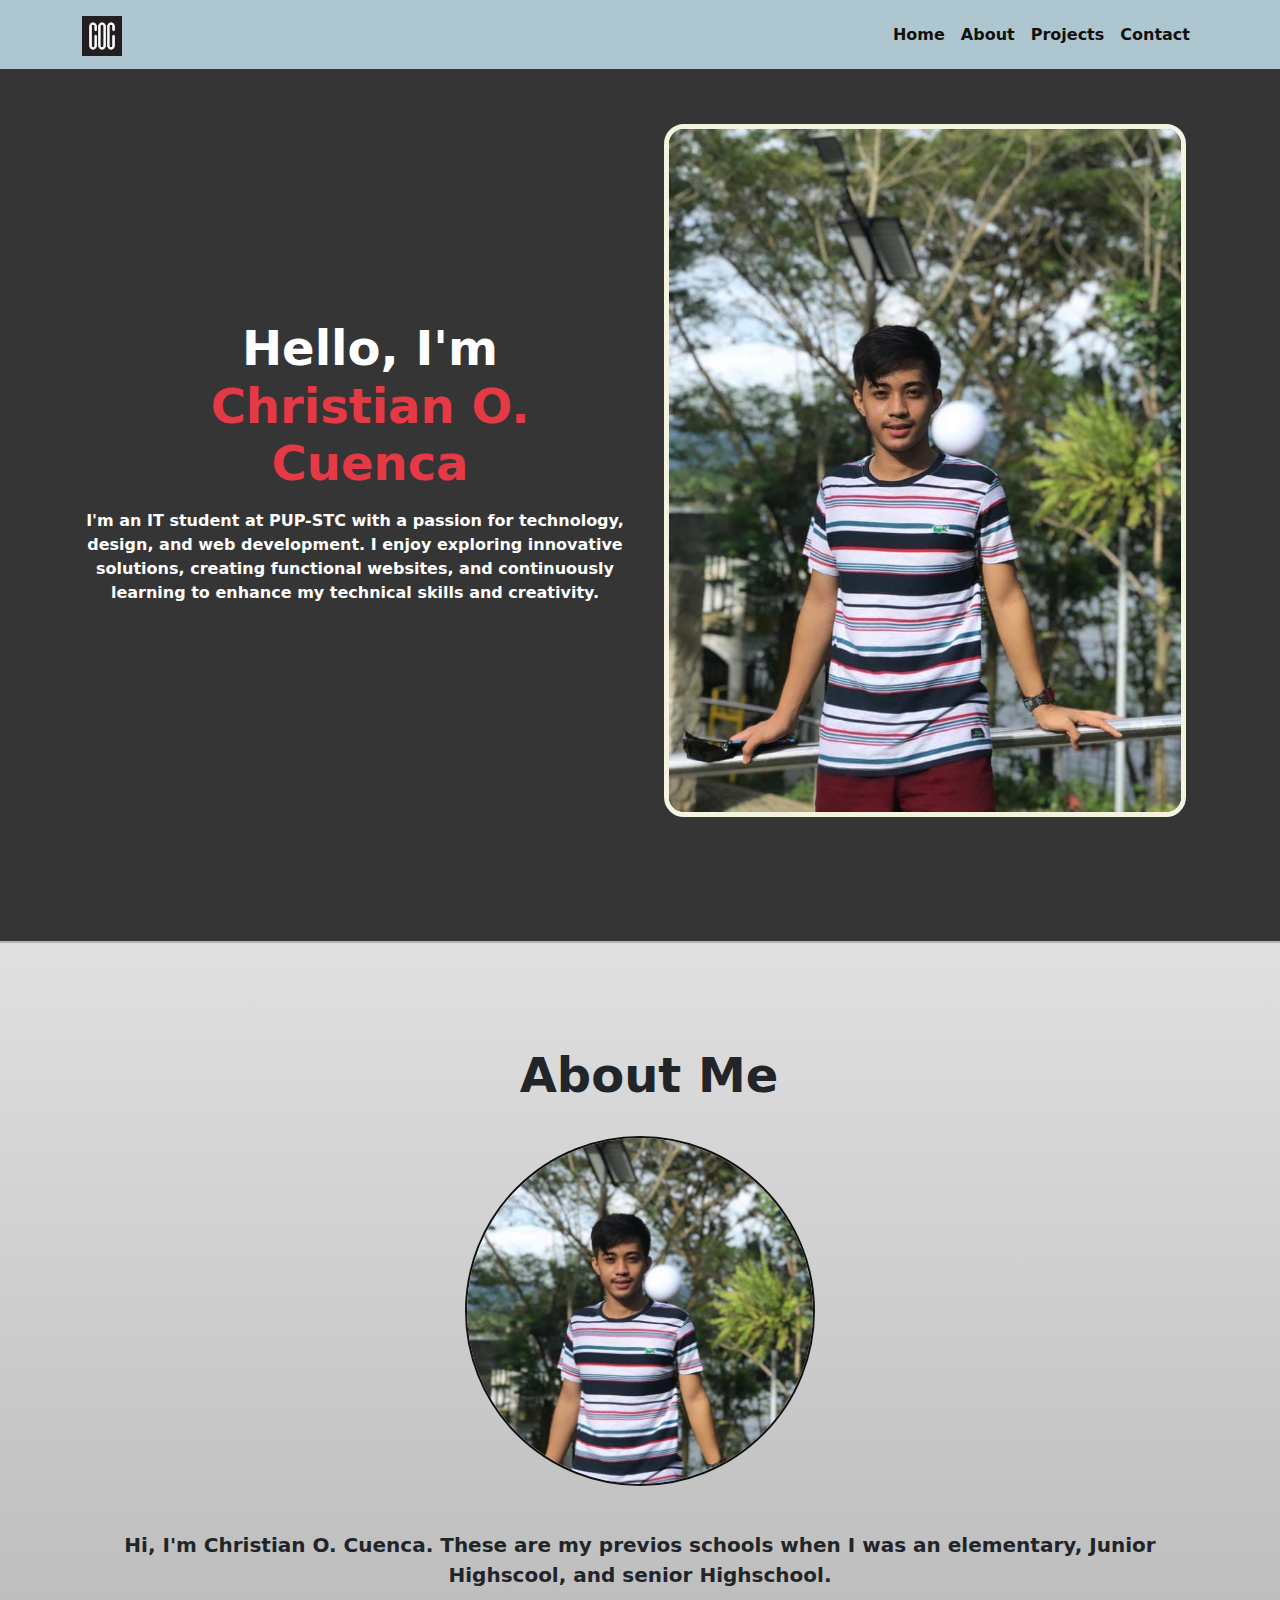
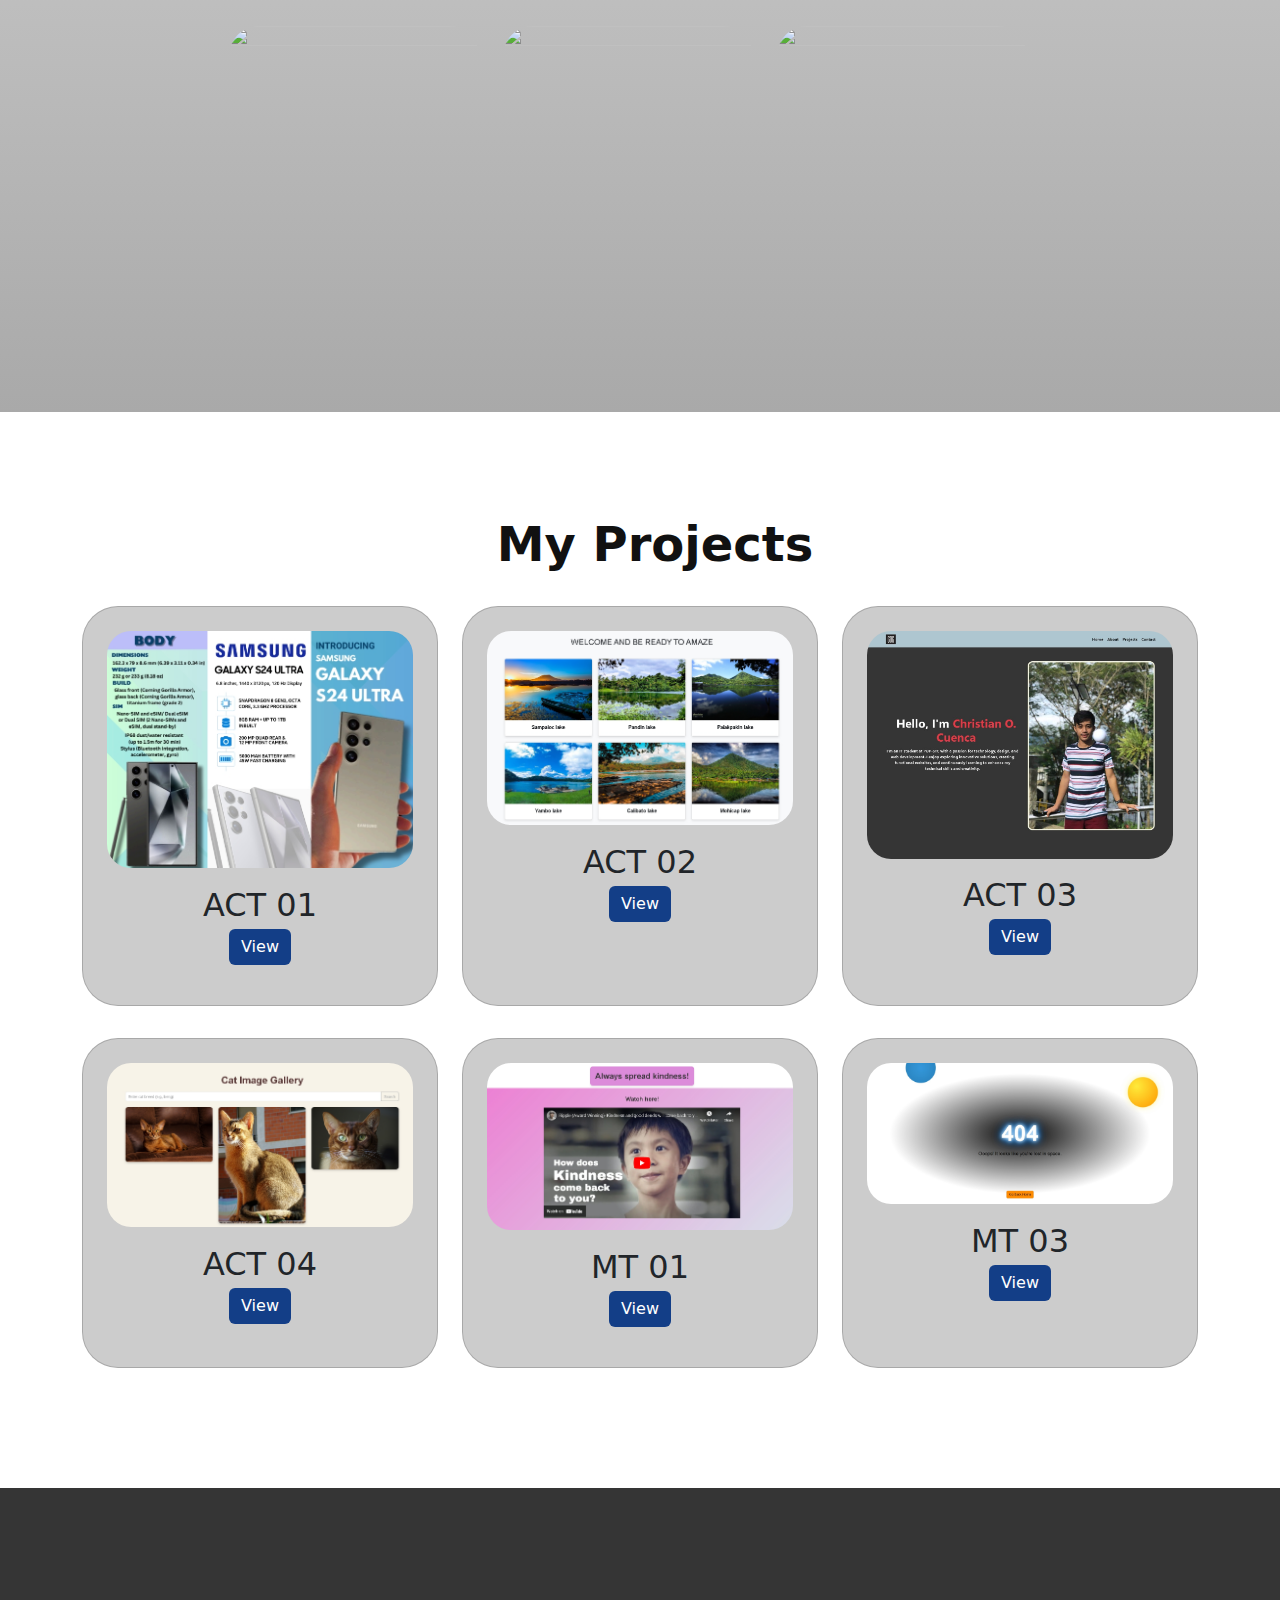
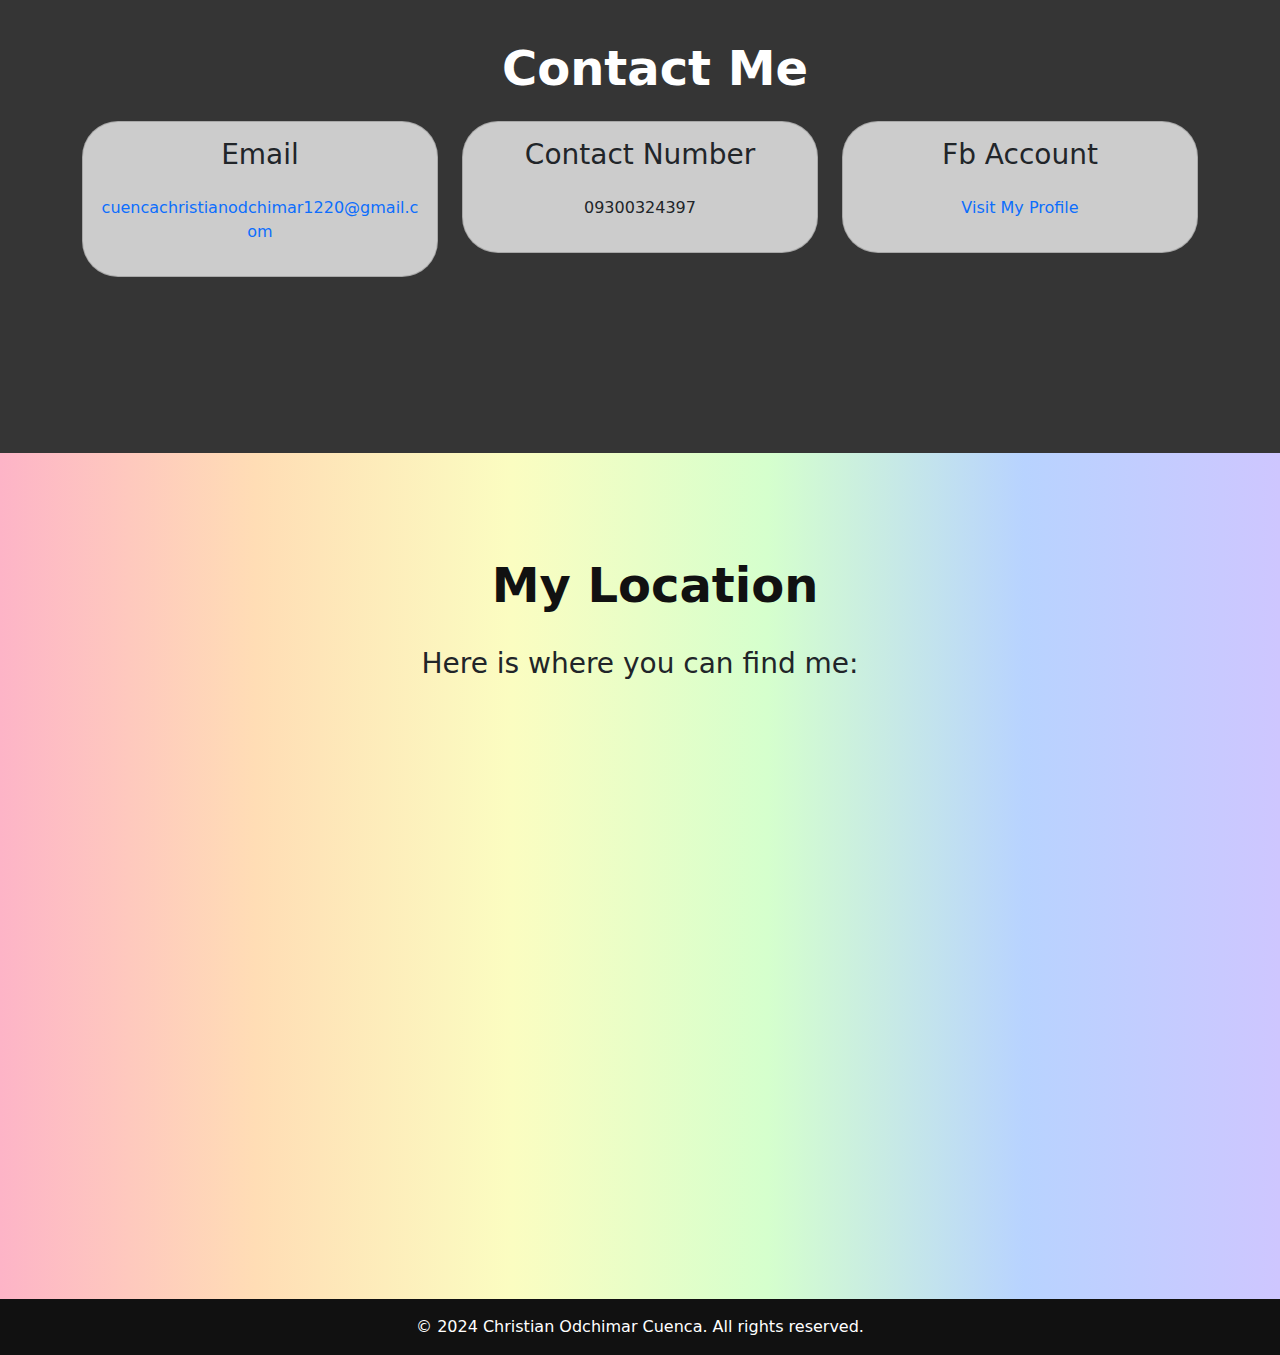
==== commit 1ed9a58a: "Updated Homepage" ====
--- a/index.html
+++ b/index.html
@@ -3,520 +3,187 @@
 
 <head>
     <meta charset="UTF-8">
-    <meta name="viewport" content="width=device-width, initial-scale=1.0">
+    <meta content="IE=edge" http-equiv="X-UA-Compatible">
+    <meta content="width=device-width, initial-scale=1.0" name="viewport">
     <title>COCuenca | Portfolio</title>
-    <link rel="icon" href="https://raw.githubusercontent.com/COCuenca/Pictures/refs/heads/main/images.png"
-        type="image/x-icon" />
-    <style>
-        body {
-            margin: 0;
-            font-family: 'Arial', sans-serif;
-            background-color: #13caeb;
-            color: #333;
-        }
-
-        header {
-            display: flex;
-            justify-content: space-between;
-            align-items: center;
-            padding: 20px 40px;
-            background-color: #65bdec;
-            box-shadow: 0 2px 5px rgba(0, 0, 0, 0.1);
-        }
-
-        .logo {
-            font-size: 24px;
-            font-weight: bold;
-            color: #333;
-        }
-
-        nav ul {
-            list-style: none;
-            display: flex;
-            gap: 20px;
-            margin: 0;
-        }
-
-        nav ul li a {
-            text-decoration: none;
-            color: #333;
-            font-weight: 600;
-        }
-
-
-        .hero-section {
-            display: flex;
-            justify-content: space-between;
-            align-items: center;
-            padding: 30px 90px;
-            background-color: #fff;
-            height: 100vh;
-        }
-
-        .hero-text {
-            max-width: 50%;
-        }
-
-        .hero-text h1 {
-            font-size: 48px;
-            font-weight: bold;
-            color: #333333;
-        }
-
-        .hero-text span {
-            color: #e63946;
-        }
-
-        .hero-text p {
-            font-size: 18px;
-            margin: 0px 0;
-            line-height: 1.6;
-        }
-
-        .hero-text .btn {
-            display: inline-block;
-            padding: 10px 10px;
-            background-color: #e63946;
-            color: #fff;
-            text-decoration: none;
-            border-radius: 5px;
-            font-weight: bold;
-        }
-
-        .hero-text .btn:hover {
-            background-color: #c32d39;
-        }
-
-        .hero-image img {
-            max-width: 400px;
-            height: auto;
-            border-radius: 10px;
-        }
-
-
-        section {
-            padding: 50px 20px;
-            text-align: center;
-        }
-
-        section h2 {
-            font-size: 36px;
-            color: #333;
-            margin-bottom: 20px;
-        }
-
-        section p {
-            font-size: 18px;
-            line-height: 1.6;
-            max-width: 800px;
-            margin: 0 auto 30px;
-        }
-
-
-        .about-section {
-            background-color: #e0f7fa;
-        }
-
-        .about-image {
-            margin: 20px auto;
-            width: 400px;
-            height: 400px;
-            background: url('https://raw.githubusercontent.com/COCuenca/Pictures/c0ca8f2a60b78e41ac4038632800e53947eb8b22/Me.jpg') no-repeat center center/cover;
-            border-radius: 50%;
-            box-shadow: 0 4px 8px rgba(0, 0, 0, 0.2);
-        }
-
-
-        .activities-section {
-            background-color: #fdf9c4;
-        }
-
-        .buttons-container {
-            display: flex;
-            flex-wrap: wrap;
-            justify-content: center;
-            gap: 20px;
-        }
-
-        .activity-button {
-            padding: 15px 30px;
-            font-size: 16px;
-            font-weight: bold;
-            color: #fff;
-            background-color: #ff7043;
-            border: none;
-            border-radius: 8px;
-            cursor: pointer;
-            transition: transform 0.3s, background-color 0.3s;
-        }
-
-        .activity-button:hover {
-            transform: scale(1.05);
-            background-color: #d84315;
-        }
-
-
-        .contact-section {
-            background-color: #dcedc8;
-        }
-
-        .contact-info {
-            display: flex;
-            flex-wrap: wrap;
-            justify-content: center;
-            gap: 40px;
-        }
-
-        .contact-card {
-            flex: 1 1 310px;
-            max-width: 310px;
-            background-color: rgb(247, 247, 247);
-            padding: 20px;
-            border-radius: 10px;
-            box-shadow: 0 2px 8px rgba(0, 0, 0, 0.1);
-        }
-
-        .contact-card h3 {
-            font-size: 20px;
-            color: #333;
-        }
-
-        .contact-card p {
-            font-size: 16px;
-            margin: 10px 0;
-        }
-
-        .contact-card a {
-            color: #1e88e5;
-            text-decoration: none;
-            font-weight: bold;
-        }
-
-        .contact-card a:hover {
-            text-decoration: underline;
-        }
-
-
-        footer {
-            background-color: #333;
-            color: #fff;
-            padding: 15px 0;
-            text-align: center;
-        }
-
-
-        @media screen and (max-width: 1200px) {
-            .hero-section {
-                flex-direction: column;
-                padding: 50px 20px;
-                text-align: center;
-            }
-
-            .hero-image img {
-                max-width: 300px;
-            }
-        }
-
-        @media screen and (max-width: 768px) {
-            header {
-                flex-direction: column;
-                align-items: center;
-            }
-
-            nav ul {
-                flex-direction: column;
-                gap: 15px;
-            }
-
-            .about-image {
-                width: 200px;
-                height: 200px;
-            }
-        }
-
-        @media screen and (max-width: 480px) {
-            .hero-text h1 {
-                font-size: 24px;
-            }
-
-            .about-image {
-                width: 150px;
-                height: 150px;
-            }
-
-            footer {
-                padding: 0px;
-            }
-        }
-    </style>
+    <link rel="icon" href="Picture/logo.png" type="image/x-icon" />
+    <link href="https://cdn.jsdelivr.net/npm/bootstrap@5.3.3/dist/css/bootstrap.min.css" rel="stylesheet"
+        integrity="sha384-QWTKZyjpPEjISv5WaRU9OFeRpok6YctnYmDr5pNlyT2bRjXh0JMhjY6hW+ALEwIH" crossorigin="anonymous">
+    <link href="style.css" rel="stylesheet">
 </head>
 
 <body>
+    <nav class="navbar navbar-expand-lg navbar-light fixed-top" style="background-color: #AEC6CF;">
+        <div class="container">
+            <a class="navbar-brand text-dark" href="index.html">
+                <img src="Picture/logo.png" alt="Logo" width="40" height="40" class="d-inline-block align-text-top"></a>
 
-    <header>
-        <div class="logo">COC</div>
-        <nav>
-            <ul>
-                <li><a href="#about">Home</a></li>
-                <li><a href="#activities">Activities</a></li>
-                <li><a href="#contact">Contact</a></li>
-            </ul>
-        </nav>
-    </header>
-    <section class="hero-section">
-        <div class="hero-text">
-            <h1>Hello, I'm <span>Christian O. Cuenca</span></h1>
-            <p>I'm an IT student at PUP-STC with a passion for technology, design, and web development. I enjoy
-                exploring innovative solutions, creating functional websites, and continuously learning to enhance my
-                technical skills and creativity.</p>
+            <button class="navbar-toggler" type="button" data-toggle="collapse" data-target="#navbarNav"
+                aria-controls="navbarNav" aria-expanded="false" aria-label="Toggle navigation">
+                <span class="navbar-toggler-icon"></span>
+            </button>
+
+            <div class="collapse navbar-collapse" id="navbarNav">
+                <ul class="navbar-nav ms-auto mb-2 mb-lg-0 text-center fw-bold>
+                    <li class=" nav-item"><a class="nav-link" href="#home">Home</a></li>
+                    <li class="nav-item"><a class="nav-link" href="#about">About</a></li>
+                    <li class="nav-item"><a class="nav-link" href="#projects">Projects</a></li>
+                    <li class="nav-item"><a class="nav-link" href="#contact">Contact</a></li>
+                </ul>
+            </div>
         </div>
-        <div class="hero-image">
-            <img src="https://raw.githubusercontent.com/COCuenca/Pictures/c0ca8f2a60b78e41ac4038632800e53947eb8b22/Me.jpg"
-                alt="Christian Cuenca">
-        </div>
-    </section>
+    </nav>
 
-    <style>
-        <div class="hero-image"><img src="https://raw.githubusercontent.com/COCuenca/Pictures/c0ca8f2a60b78e41ac4038632800e53947eb8b22/Me.jpg" alt="Christian Cuenca">display: flex;
-        justify-content: space-between;
-        align-items: center;
-        padding: 50px 100px;
-        background-color: #fff;
-        height: 100vh;
-
-
-        .hero-text {
-            max-width: 50%;
-        }
-
-        .hero-text h1 {
-            font-size: 48px;
-            font-weight: bold;
-            color: #333;
-            opacity: 0;
-
-            animation: fall 1.5s ease-out forwards;
-
-        }
-
-        .hero-text span {
-            color: #e63946;
-        }
-
-        .hero-text p {
-            font-size: 18px;
-            margin: 20px 0;
-            line-height: 1.6;
-        }
-
-        .hero-image img {
-            max-width: 400px;
-            height: auto;
-            border-radius: 10px;
-            animation: bounce 2s infinite;
-
-        }
-
-
-        @keyframes bounce {
-
-            0%,
-            100% {
-                transform: translateY(0);
-
-            }
-
-            50% {
-                transform: translateY(-20px);
-
-            }
-        }
-
-
-        @keyframes fall {
-            0% {
-                transform: translateY(-30px);
-
-                opacity: 0;
-            }
-
-            100% {
-                transform: translateY(0);
-
-                opacity: 1;
-
-            }
-        }
-
-
-        @media screen and (max-width: 768px) {
-            .hero-section {
-                flex-direction: column;
-                padding: 50px 20px;
-                text-align: center;
-            }
-
-            .hero-image img {
-                max-width: 300px;
-            }
-
-            .hero-text h1 {
-                font-size: 36px;
-            }
-
-            .hero-text p {
-                font-size: 16px;
-            }
-        }
-
-        @media screen and (max-width: 480px) {
-            .hero-section {
-                flex-direction: column;
-                padding: 30px 10px;
-            }
-
-            .hero-image img {
-                max-width: 250px;
-            }
-
-            .hero-text h1 {
-                font-size: 28px;
-            }
-
-            .hero-text p {
-                font-size: 14px;
-            }
-        }
-    </style>
-
-    </style>
-
-    </style>
-
-    <section class="about-section" id="about"
-        style="background-color: #e0f7fa; padding-right: 50px 20px; text-align: center;">
-        <h2 style="font-size: 36px; color: #333; margin-right: 50px;">About Me</h2>
-        <div class="about-image" style="
-            margin-right: 40px auto;
-            width: 300px;
-            height: 300px;
-            background: url('https://raw.githubusercontent.com/COCuenca/Pictures/c0ca8f2a60b78e41ac4038632800e53947eb8b22/Me.jpg') no-repeat center center/cover;
-            border-radius: 50%;
-            box-shadow: 0 4px 8px rgba(0, 0, 0, 0.2);">
-        </div>
-        <p style="font-size: 18px; line-height: 1.6; max-width: 800px; margin: 0 auto 30px;">
-            Hi, I'm Christian O. Cuenca. These are my previos schools when I was an elementary, Junior Highscool, and
-            senior Highschool.
-        </p>
-        <div style="display: flex; justify-content: center; gap: 20px; margin-top: 30px; flex-wrap: wrap;">
-
-            <div style="
-                background: #fff;
-                border-radius: 10px;
-                overflow: hidden;
-                width: 250px;
-                box-shadow: 0 4px 8px rgba(0, 0, 0, 0.1);
-                text-align: center;
-                transition: transform 0.3s ease, box-shadow 0.3s ease;">
-                <img src="https://raw.githubusercontent.com/COCuenca/Pictures/refs/heads/main/AES.jpg"
-                    alt="Card 1 Image"
-                    style="width: 100%; height: auto; object-fit: contain; transition: transform 0.3s;">
-                <p style="margin: 10px 0; font-size: 16px; font-weight: bold; color: #333;">Elementary</p>
-            </div>
-
-            <div style="
-                background: #fff;
-                border-radius: 10px;
-                overflow: hidden;
-                width: 250px;
-                box-shadow: 0 4px 8px rgba(0, 0, 0, 0.1);
-                text-align: center;
-                transition: transform 0.3s ease, box-shadow 0.3s ease;">
-                <img src="https://raw.githubusercontent.com/COCuenca/Pictures/refs/heads/main/AINHS.png"
-                    alt="Card 2 Image"
-                    style="width: 100%; height: auto; object-fit: contain; transition: transform 0.3s;">
-                <p style="margin: 15px 0; font-size: 16px; font-weight: bold; color: #333;">High School</p>
-            </div>
-
-            <div style="
-                background: #fff;
-                border-radius: 10px;
-                overflow: hidden;
-                width: 250px;
-                box-shadow: 0 4px 8px rgba(0, 0, 0, 0.1);
-                text-align: center;
-                transition: transform 0.3s ease, box-shadow 0.3s ease;">
-                <img src="https://raw.githubusercontent.com/COCuenca/Pictures/refs/heads/main/PVMIS.jpg"
-                    alt="Card 3 Image"
-                    style="width: 100%; height: auto; object-fit: contain; transition: transform 0.3s;">
-                <p style="margin: 15px 0; font-size: 16px; font-weight: bold; color: #333;">Senior High School</p>
+    <section id="home" class="text-dark text-center mt-0">
+        <div class="container">
+            <div class="row align-items-center">
+                <div class="col-md-6 text-left">
+                    <h1 class="title text-white">Hello, I'm <span>Christian O. Cuenca</span></h1>
+                    <p class="subTitle text-white fw-bold">I'm an IT student at PUP-STC with a passion for technology,
+                        design, and web development. I enjoy exploring innovative solutions, creating functional
+                        websites, and
+                        continuously learning to enhance my technical skills and creativity.</p>
+                </div>
+                <div class="col-md-6 d-flex p-4 my-0 align-items-center justify-content-center mb-4 mb-md-0">
+                    <img src="Picture/Me.jpg" alt="Profile Image" class="profile-img-large">
+                </div>
             </div>
         </div>
     </section>
 
-    <style>
-        div[style*="transition: transform"] {
-            cursor: pointer;
-        }
+    <div id="about" class="section about">
+        <div class="container">
+            <div class="row">
+                <h1 class="title heading-2 text-center text-dark">About Me</h1>
+                <div class="col-12 d-flex p-4 my-0 align-items-center justify-content-center mb-4 mb-md-0">
+                    <img src="Picture/Me.jpg" alt="Profile Image" width="250" height="250" class="aboutProfile">
+                </div>
+                <div class="col-12">
+                    <p class="text-dark text-center fw-bold fs-5">Hi, I'm Christian O. Cuenca. These are my previos
+                        schools when I was an
+                        elementary, Junior Highscool, and senior Highschool.
+                    </p>
+                </div>
+                <div class="col-12">
+                    <div class="schoolImg d-flex flex-wrap justify-content-center my-3">
+                        <img src="https://raw.githubusercontent.com/COCuenca/Pictures/refs/heads/main/AES.jpg"
+                            class="me-4 mb-3 img-fluid" width="250" height="250">
+                        <img src="https://raw.githubusercontent.com/COCuenca/Pictures/refs/heads/main/AINHS.png"
+                            class="me-4 mb-3 img-fluid" width="250" height="250">
+                        <img src="https://raw.githubusercontent.com/COCuenca/Pictures/refs/heads/main/PVMIS.jpg"
+                            class="me-4 mb-3 img-fluid" width="250" height="250">
+                    </div>
+                </div>
 
-        div[style*="transition: transform"]:hover {
-            transform: scale(1.05);
-            box-shadow: 0 6px 12px rgba(0, 0, 0, 0.2);
-        }
+            </div>
+        </div>
+    </div>
 
-        div[style*="transition: transform"] img:hover {
-            transform: scale(1.1);
-        }
-    </style>
-
-
-    <section class="activities-section" id="activities">
-        <h2>Activities</h2>
-        <p>Here are some of the exciting things I love to do:</p>
-        <div class="buttons-container">
-            <a href="https://drive.google.com/file/d/1_no4Z5xeda-oinmBJOJQn9Q4Y9lrlSwh/view?usp=sharing"
-                class="activity-button">Brochure</a>
-            <a href="https://cocuenca.github.io/Act.2/index.html" class="activity-button">Seven Lakes</a>
-            <a href="#" class="activity-button">Portfolio</a>
-            <a href="https://cocuenca.github.io/Act.4/index.html" class="activity-button">API</a>
-            <a href="404.html" class="activity-button">404</a>
-            <a href="M01/index.html" class="activity-button">Embedded
-                Video</a>
+    <section id="projects" class="projects section text-center">
+        <div class="container">
+            <h1 class="title heading-2 ">My Projects</h1>
+            <div class="row">
+                <div class="col-12 col-lg-4 col-md-6 d-flex align-items-stretch my-1"></div>
+            </div>
+            <div class="row d-flex align-items-stretch justify-content-center" id="container"></div>
         </div>
     </section>
 
-    <section class="contact-section" id="contact">
-        <h2>Contact Me</h2>
-        <div class="contact-info">
-            <div class="contact-card">
-                <h3>Email</h3>
-                <p><a href="mailto:cuencachristianodchimar1220@gmail.com">cuencachristianodchimar1220@gmail.com</a></p>
-            </div>
-            <div class="contact-card">
-                <h3>Contact Number</h3>
-                <p>09300324397</p>
-            </div>
-            <div class="contact-card">
-                <h3>Fb Account</h3>
-                <p><a href="https://www.facebook.com/Christn.Odchimar.Cuenca?mibextid=ZbWKwL" target="_blank">Visit My
-                        Profile</a></p>
+    <section class="contact section" id="contact">
+        <div class="container py-5">
+            <h2 class=" title text-center mb-4 text-white">Contact Me</h2>
+            <div class="row justify-content-center">
+                <div class="col-md-4 mb-4">
+                    <div class="card text-center p-3">
+                        <h3>Email</h3>
+                        <p>
+                            <a href="mailto:cuencachristianodchimar1220@gmail.com">
+                                cuencachristianodchimar1220@gmail.com
+                            </a>
+                        </p>
+                    </div>
+                </div>
+                <div class="col-md-4 mb-4">
+                    <div class="card text-center p-3">
+                        <h3>Contact Number</h3>
+                        <p>09300324397</p>
+                    </div>
+                </div>
+                <div class="col-md-4 mb-4">
+                    <div class="card text-center p-3">
+                        <h3>Fb Account</h3>
+                        <p>
+                            <a href="https://www.facebook.com/Christn.Odchimar.Cuenca?mibextid=ZbWKwL" target="_blank">
+                                Visit My Profile
+                            </a>
+                        </p>
+                    </div>
+                </div>
             </div>
         </div>
     </section>
 
-    <section class="activities-section" id="activities">
+    <section id="map" class="map section">
+        <div class="container text-center">
+            <h1 class="mb-3 title">My Location</h1>
+            <p class="fs-3">Here is where you can find me:</p>
+            <div class="row d-flex align-items-stretch justify-content-center">
+                <div class="col-12 d-flex justify-content-center my-3">
+                    <iframe
+                        src="https://www.google.com/maps/embed?pb=!1m18!1m12!1m3!1d61928.87453044478!2d121.20825986880358!3d14.04439211275871!2m3!1f0!2f0!3f0!3m2!1i1024!2i768!4f13.1!3m3!1m2!1s0x33bd68306a6d54d1%3A0xef3ccbe688f795d0!2sAlaminos%2C%20Laguna!5e0!3m2!1sen!2sph!4v1732606536282!5m2!1sen!2sph"
+                        width="1000" height="450" style="border:0;" allowfullscreen="" loading="lazy"
+                        referrerpolicy="no-referrer-when-downgrade"></iframe>
+                </div>
+            </div>
+        </div>
     </section>
 
-    <section id="location">
-        <h2>My Location</h2>
-        <p>Here is where you can find me:</p>
-        <iframe
-            src="https://www.google.com/maps/embed?pb=!1m18!1m12!1m3!1d61928.87453044478!2d121.20825986880358!3d14.04439211275871!2m3!1f0!2f0!3f0!3m2!1i1024!2i768!4f13.1!3m3!1m2!1s0x33bd68306a6d54d1%3A0xef3ccbe688f795d0!2sAlaminos%2C%20Laguna!5e0!3m2!1sen!2sph!4v1732606536282!5m2!1sen!2sph"
-            width="100%" height="450" style="border:0;" allowfullscreen="" loading="lazy"
-            referrerpolicy="no-referrer-when-downgrade"></iframe>
+    <footer id="footer" class="footer text-white d-flex text-center" style="background-color: #111;">
+        <div class="footer-text w-100">
+            <p>&copy; 2024 Christian Odchimar Cuenca. All rights reserved.</p>
+        </div>
+    </footer>
 
-    </section>
+    <script src="https://cdn.jsdelivr.net/npm/bootstrap@5.3.3/dist/js/bootstrap.bundle.min.js"
+        integrity="sha384-YvpcrYf0tY3lHB60NNkmXc5s9fDVZLESaAA55NDzOxhy9GkcIdslK1eN7N6jIeHz"
+        crossorigin="anonymous"></script>
+    <script src="https://code.jquery.com/jquery-3.5.1.slim.min.js"></script>
+    <script src="https://maxcdn.bootstrapcdn.com/bootstrap/4.5.2/js/bootstrap.min.js"></script>
 
-    <section class="contact-section" id="contact">
-        © 2024 Christian O. Cuenca. All rights reserved.
-    </section>+    <script>
+
+        document.querySelectorAll('a.nav-link').forEach(anchor => {
+            anchor.addEventListener('click', function (e) {
+                e.preventDefault();
+                document.querySelector(this.getAttribute('href')).scrollIntoView({
+                    behavior: 'smooth'
+                });
+            });
+        });
+
+        var images = ["Picture/card1.jpeg", "Picture/card2.jpeg", "Picture/card3.jpeg", "Picture/card4.jpeg", "Picture/card5.jpeg","Picture/card6.jpeg"];
+        var names = ["ACT 01", "ACT 02", "ACT 03", "ACT 04", "MT 01", "MT 03"] 
+        var links = ["https://drive.google.com/file/d/1_no4Z5xeda-oinmBJOJQn9Q4Y9lrlSwh/view?usp=sharing",
+            "Act.2/index.html",
+            "#",
+            "Act.4/index.html",
+            "M01/index.html","404.html"]
+
+        for (var i = 0; i < names.length; i++) {
+            var container = document.getElementById("container");
+            container.innerHTML += `
+            <div class="col-12 col-lg-4 d-flex align-items-stretch my-3">
+                <div class="card">
+                    <img src="${images[i]}" class="card-img-top">
+                    <div class="card-body">
+                        <h1 class="card-title poppins-regular text-center">${names[i]}</h1>
+                        <a href="${links[i]}" class="btn btn-primary align-items-stretch ">View</a>
+                    </div>
+                </div>
+            </div>`;
+        }
+    </script>
+
+</body>
+
+</html>--- a/style.css
+++ b/style.css
@@ -0,0 +1,134 @@
+* {
+  box-sizing: border-box;
+}
+
+div {
+  display: block;
+  unicode-bidi: isolate;
+}
+
+.nav-link {
+  font-weight: bold;
+  color: #111;
+}
+
+.section {
+  padding-top: 6.5rem;
+  padding-bottom: 6.5rem;
+}
+
+#home {
+  background-color: #353535;
+  padding: 100px 0;
+  min-height: 100vh;
+}
+
+.about {
+  background: linear-gradient(#e0e0e0, #a9a9a9);
+}
+
+.schoolImg img {
+  border-radius: 30px
+}
+
+.profile-img-large {
+  max-width: 100%;
+  height: auto;
+  border-radius: 20px;
+  object-fit: cover;
+  border: 5px solid #f3f3e0;
+}
+
+.aboutProfile {
+  width: 350px;
+  height: 350px;
+  object-fit: cover;
+  border-radius: 50%;
+  border: 2px solid #111;
+}
+
+.title {
+  color: #111;
+  font-weight: bold;
+  padding-left: 30px;
+  font-size: 3rem;
+}
+
+.title span {
+  color: #e63946;
+}
+
+.info-text h1 {
+  font-size: 3.5rem;
+  font-weight: bold;
+}
+
+p {
+  display: block;
+  margin-block-start: 1em;
+  margin-block-end: 1em;
+  margin-inline-start: 0px;
+  margin-inline-end: 0px;
+  unicode-bidi: isolate;
+}
+
+.btn-primary {
+  background-color: #133e87;
+  border: none;
+}
+
+.about {
+  border-top: 2px solid #b5b3b5;
+  overflow: hidden;
+}
+
+.map {
+  background: linear-gradient(90deg,
+      #fdb4c7,
+      #ffddb5,
+      #fbfdc1,
+      #d5ffcd,
+      #b8d3ff,
+      #cec6ff);
+}
+
+.map iframe {
+  border-radius: 20px;
+}
+
+.card {
+  border-radius: 2.25rem;
+  flex-direction: column;
+  padding: 1.5rem;
+  display: flex;
+  text-decoration: none;
+  background-color: #cccccc;
+}
+
+.card img {
+  width: 100%;
+  height: auto;
+  margin-bottom: 0.3rem;
+  border-radius: 1.5rem;
+}
+
+.card-title {
+  font-size: 2rem;
+  line-height: 2rem;
+}
+
+.contact a {
+  text-decoration: none;
+}
+
+.contact {
+  background-color: #353535;
+}
+
+
+@media screen and (max-width: 767px) {
+  #home {
+    padding-top: 4rem;
+  }
+
+}